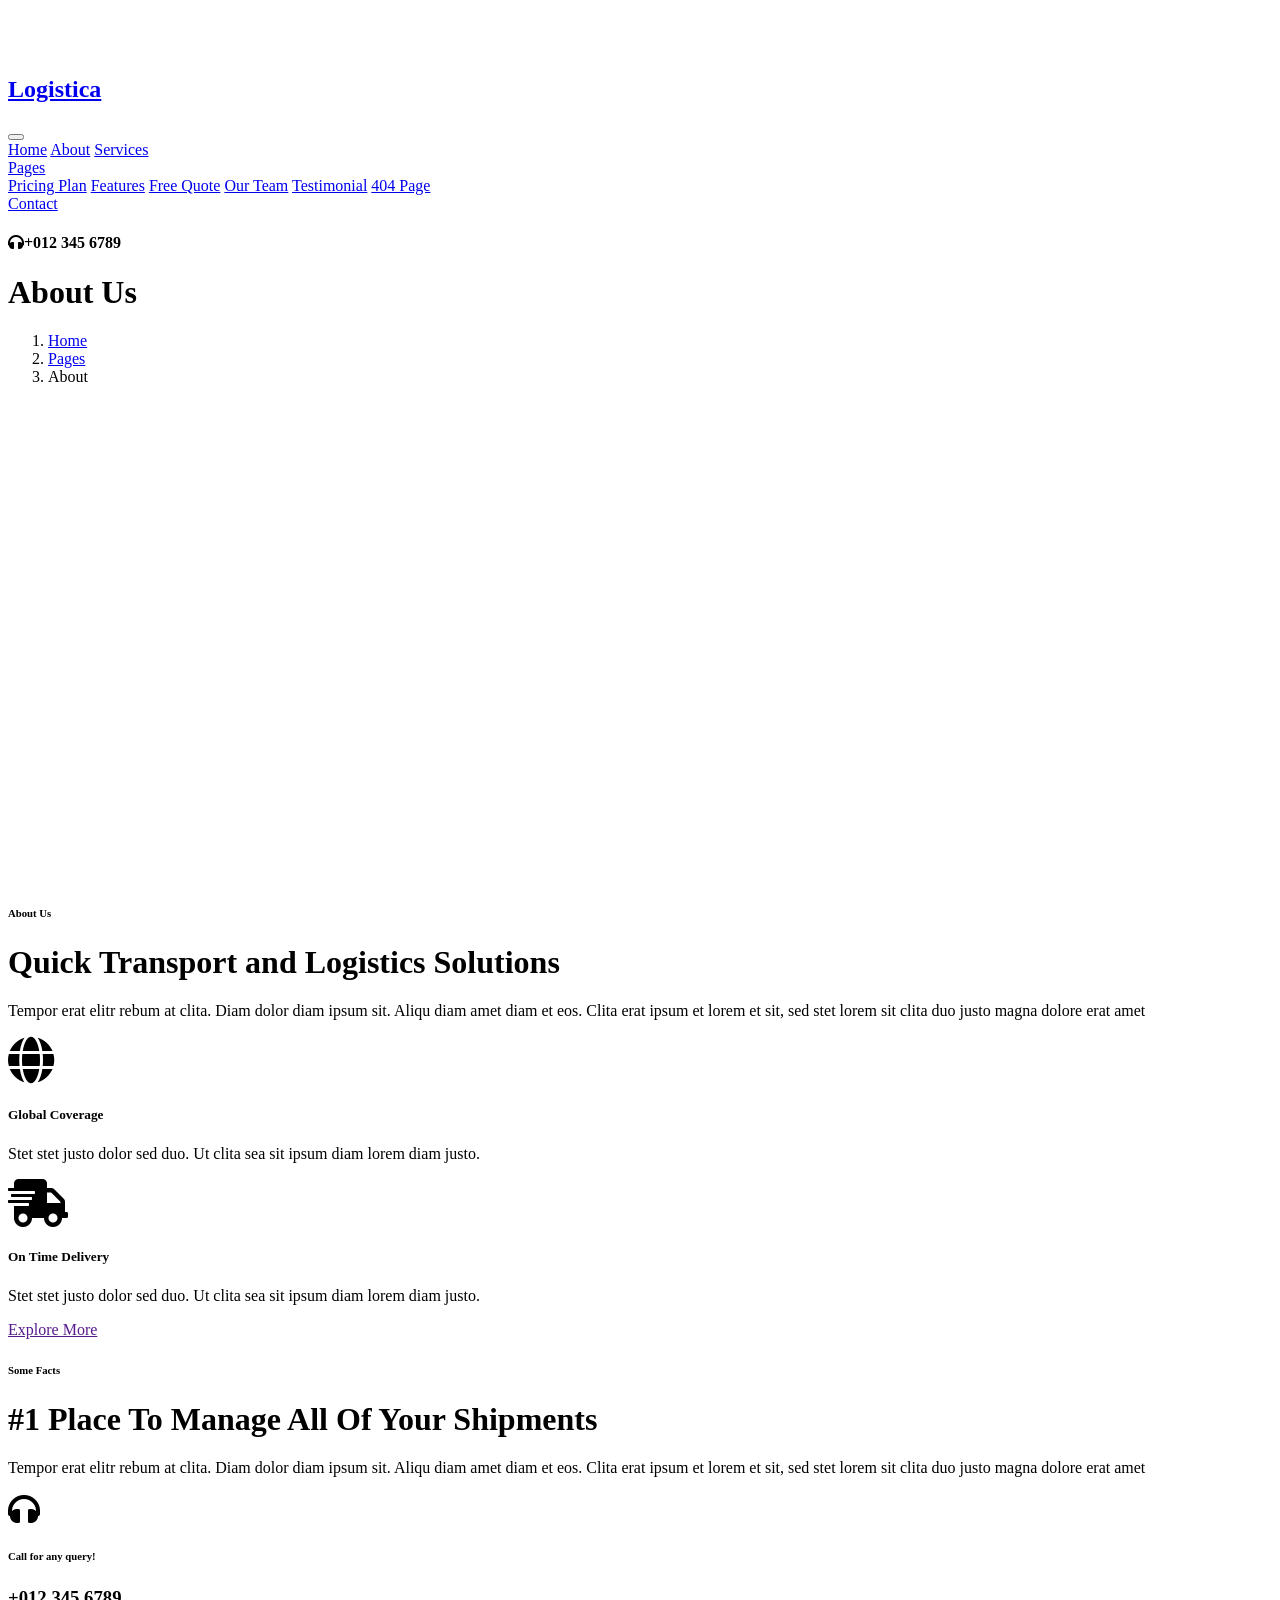
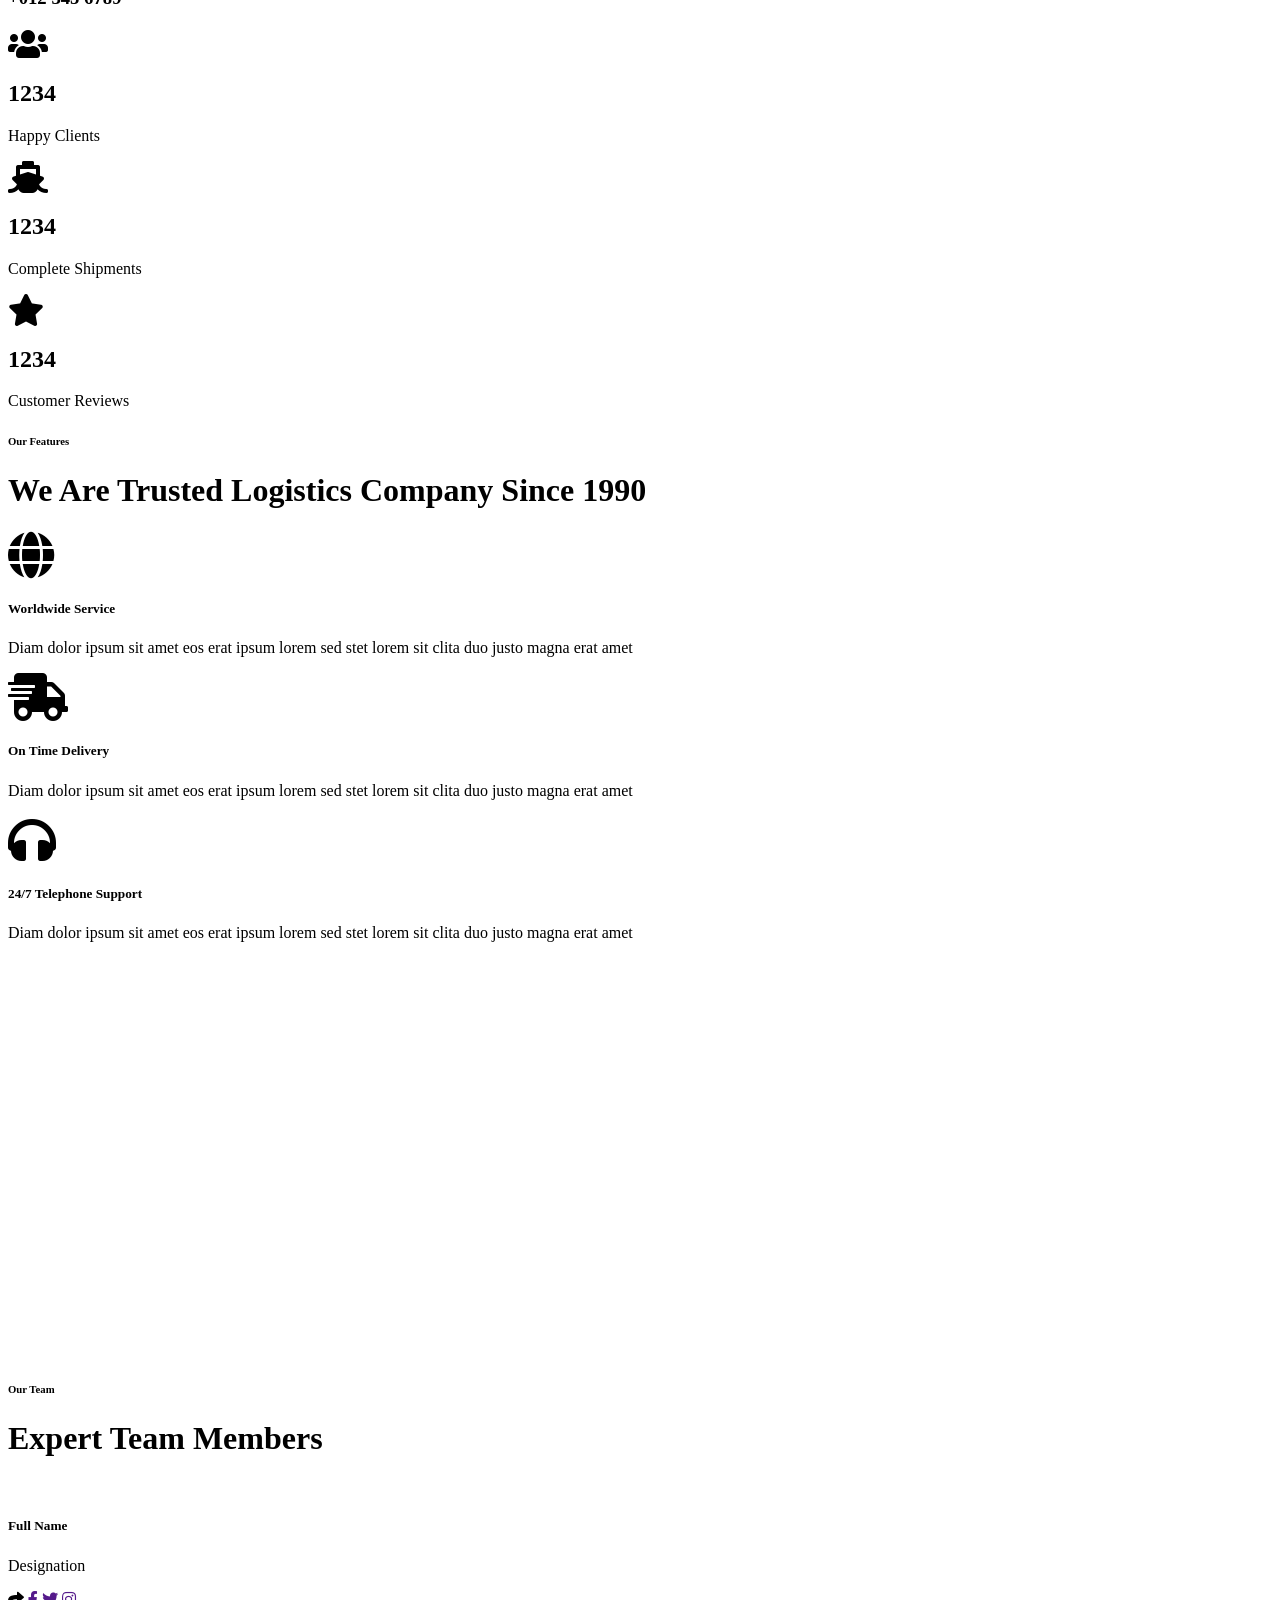
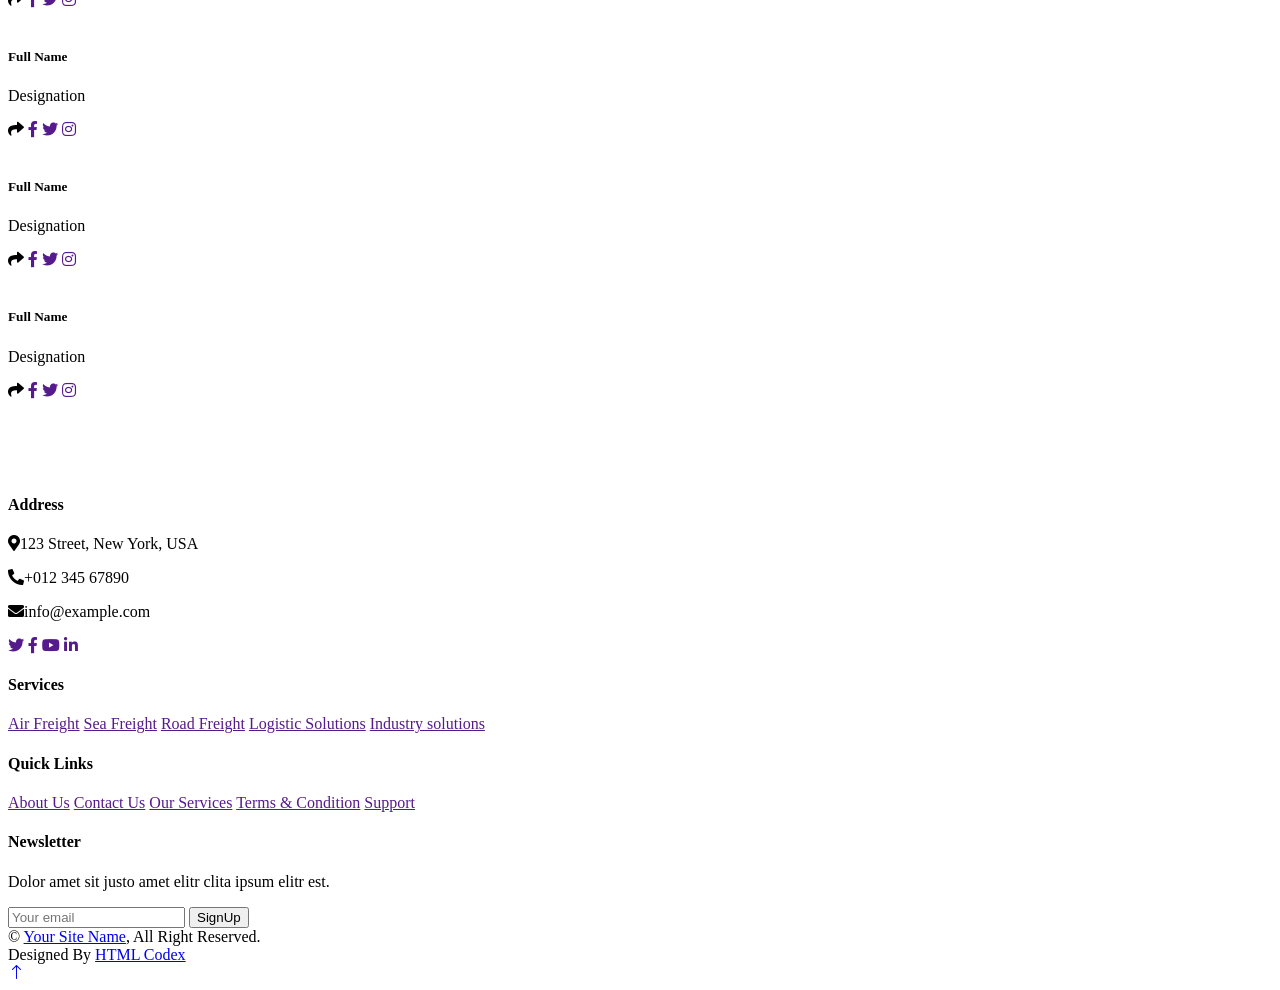
==== about.html @ fe88979b "Add files via upload" ====
<!DOCTYPE html>
<html lang="en">

<head>
    <meta charset="utf-8">
    <title>Logistica - Shipping Company Website Template</title>
    <meta content="width=device-width, initial-scale=1.0" name="viewport">
    <meta content="" name="keywords">
    <meta content="" name="description">

    <!-- Favicon -->
    <link href="img/favicon.ico" rel="icon">

    <!-- Google Web Fonts -->
    <link rel="preconnect" href="https://fonts.googleapis.com">
    <link rel="preconnect" href="https://fonts.gstatic.com" crossorigin>
    <link href="https://fonts.googleapis.com/css2?family=Inter:wght@400;600&family=Roboto:wght@500;700&display=swap" rel="stylesheet">

    <!-- Icon Font Stylesheet -->
    <link href="https://cdnjs.cloudflare.com/ajax/libs/font-awesome/5.10.0/css/all.min.css" rel="stylesheet">
    <link href="https://cdn.jsdelivr.net/npm/bootstrap-icons@1.4.1/font/bootstrap-icons.css" rel="stylesheet">

    <!-- Libraries Stylesheet -->
    <link href="lib/animate/animate.min.css" rel="stylesheet">
    <link href="lib/owlcarousel/assets/owl.carousel.min.css" rel="stylesheet">

    <!-- Customized Bootstrap Stylesheet -->
    <link href="css/bootstrap.min.css" rel="stylesheet">

    <!-- Template Stylesheet -->
    <link href="css/style.css" rel="stylesheet">
</head>

<body>
    <!-- Spinner Start -->
    <div id="spinner" class="show bg-white position-fixed translate-middle w-100 vh-100 top-50 start-50 d-flex align-items-center justify-content-center">
        <div class="spinner-grow text-primary" style="width: 3rem; height: 3rem;" role="status">
            <span class="sr-only">Loading...</span>
        </div>
    </div>
    <!-- Spinner End -->


    <!-- Navbar Start -->
    <nav class="navbar navbar-expand-lg bg-white navbar-light shadow border-top border-5 border-primary sticky-top p-0">
        <a href="index.html" class="navbar-brand bg-primary d-flex align-items-center px-4 px-lg-5">
            <h2 class="mb-2 text-white">Logistica</h2>
        </a>
        <button type="button" class="navbar-toggler me-4" data-bs-toggle="collapse" data-bs-target="#navbarCollapse">
            <span class="navbar-toggler-icon"></span>
        </button>
        <div class="collapse navbar-collapse" id="navbarCollapse">
            <div class="navbar-nav ms-auto p-4 p-lg-0">
                <a href="index.html" class="nav-item nav-link">Home</a>
                <a href="about.html" class="nav-item nav-link active">About</a>
                <a href="service.html" class="nav-item nav-link">Services</a>
                <div class="nav-item dropdown">
                    <a href="#" class="nav-link dropdown-toggle" data-bs-toggle="dropdown">Pages</a>
                    <div class="dropdown-menu fade-up m-0">
                        <a href="price.html" class="dropdown-item">Pricing Plan</a>
                        <a href="feature.html" class="dropdown-item">Features</a>
                        <a href="quote.html" class="dropdown-item">Free Quote</a>
                        <a href="team.html" class="dropdown-item">Our Team</a>
                        <a href="testimonial.html" class="dropdown-item">Testimonial</a>
                        <a href="404.html" class="dropdown-item">404 Page</a>
                    </div>
                </div>
                <a href="contact.html" class="nav-item nav-link">Contact</a>
            </div>
            <h4 class="m-0 pe-lg-5 d-none d-lg-block"><i class="fa fa-headphones text-primary me-3"></i>+012 345 6789</h4>
        </div>
    </nav>
    <!-- Navbar End -->


    <!-- Page Header Start -->
    <div class="container-fluid page-header py-5" style="margin-bottom: 6rem;">
        <div class="container py-5">
            <h1 class="display-3 text-white mb-3 animated slideInDown">About Us</h1>
            <nav aria-label="breadcrumb animated slideInDown">
                <ol class="breadcrumb">
                    <li class="breadcrumb-item"><a class="text-white" href="#">Home</a></li>
                    <li class="breadcrumb-item"><a class="text-white" href="#">Pages</a></li>
                    <li class="breadcrumb-item text-white active" aria-current="page">About</li>
                </ol>
            </nav>
        </div>
    </div>
    <!-- Page Header End -->


    <!-- About Start -->
    <div class="container-fluid overflow-hidden py-5 px-lg-0">
        <div class="container about py-5 px-lg-0">
            <div class="row g-5 mx-lg-0">
                <div class="col-lg-6 ps-lg-0 wow fadeInLeft" data-wow-delay="0.1s" style="min-height: 400px;">
                    <div class="position-relative h-100">
                        <img class="position-absolute img-fluid w-100 h-100" src="img/about.jpg" style="object-fit: cover;" alt="">
                    </div>
                </div>
                <div class="col-lg-6 about-text wow fadeInUp" data-wow-delay="0.3s">
                    <h6 class="text-secondary text-uppercase mb-3">About Us</h6>
                    <h1 class="mb-5">Quick Transport and Logistics Solutions</h1>
                    <p class="mb-5">Tempor erat elitr rebum at clita. Diam dolor diam ipsum sit. Aliqu diam amet diam et eos. Clita erat ipsum et lorem et sit, sed stet lorem sit clita duo justo magna dolore erat amet</p>
                    <div class="row g-4 mb-5">
                        <div class="col-sm-6 wow fadeIn" data-wow-delay="0.5s">
                            <i class="fa fa-globe fa-3x text-primary mb-3"></i>
                            <h5>Global Coverage</h5>
                            <p class="m-0">Stet stet justo dolor sed duo. Ut clita sea sit ipsum diam lorem diam justo.</p>
                        </div>
                        <div class="col-sm-6 wow fadeIn" data-wow-delay="0.7s">
                            <i class="fa fa-shipping-fast fa-3x text-primary mb-3"></i>
                            <h5>On Time Delivery</h5>
                            <p class="m-0">Stet stet justo dolor sed duo. Ut clita sea sit ipsum diam lorem diam justo.</p>
                        </div>
                    </div>
                    <a href="" class="btn btn-primary py-3 px-5">Explore More</a>
                </div>
            </div>
        </div>
    </div>
    <!-- About End -->


    <!-- Fact Start -->
    <div class="container-xxl py-5">
        <div class="container py-5">
            <div class="row g-5">
                <div class="col-lg-6 wow fadeInUp" data-wow-delay="0.1s">
                    <h6 class="text-secondary text-uppercase mb-3">Some Facts</h6>
                    <h1 class="mb-5">#1 Place To Manage All Of Your Shipments</h1>
                    <p class="mb-5">Tempor erat elitr rebum at clita. Diam dolor diam ipsum sit. Aliqu diam amet diam et eos. Clita erat ipsum et lorem et sit, sed stet lorem sit clita duo justo magna dolore erat amet</p>
                    <div class="d-flex align-items-center">
                        <i class="fa fa-headphones fa-2x flex-shrink-0 bg-primary p-3 text-white"></i>
                        <div class="ps-4">
                            <h6>Call for any query!</h6>
                            <h3 class="text-primary m-0">+012 345 6789</h3>
                        </div>
                    </div>
                </div>
                <div class="col-lg-6">
                    <div class="row g-4 align-items-center">
                        <div class="col-sm-6">
                            <div class="bg-primary p-4 mb-4 wow fadeIn" data-wow-delay="0.3s">
                                <i class="fa fa-users fa-2x text-white mb-3"></i>
                                <h2 class="text-white mb-2" data-toggle="counter-up">1234</h2>
                                <p class="text-white mb-0">Happy Clients</p>
                            </div>
                            <div class="bg-secondary p-4 wow fadeIn" data-wow-delay="0.5s">
                                <i class="fa fa-ship fa-2x text-white mb-3"></i>
                                <h2 class="text-white mb-2" data-toggle="counter-up">1234</h2>
                                <p class="text-white mb-0">Complete Shipments</p>
                            </div>
                        </div>
                        <div class="col-sm-6">
                            <div class="bg-success p-4 wow fadeIn" data-wow-delay="0.7s">
                                <i class="fa fa-star fa-2x text-white mb-3"></i>
                                <h2 class="text-white mb-2" data-toggle="counter-up">1234</h2>
                                <p class="text-white mb-0">Customer Reviews</p>
                            </div>
                        </div>
                    </div>
                </div>
            </div>
        </div>
    </div>
    <!-- Fact End -->


    <!-- Feature Start -->
    <div class="container-fluid overflow-hidden py-5 px-lg-0">
        <div class="container feature py-5 px-lg-0">
            <div class="row g-5 mx-lg-0">
                <div class="col-lg-6 feature-text wow fadeInUp" data-wow-delay="0.1s">
                    <h6 class="text-secondary text-uppercase mb-3">Our Features</h6>
                    <h1 class="mb-5">We Are Trusted Logistics Company Since 1990</h1>
                    <div class="d-flex mb-5 wow fadeInUp" data-wow-delay="0.3s">
                        <i class="fa fa-globe text-primary fa-3x flex-shrink-0"></i>
                        <div class="ms-4">
                            <h5>Worldwide Service</h5>
                            <p class="mb-0">Diam dolor ipsum sit amet eos erat ipsum lorem sed stet lorem sit clita duo justo magna erat amet</p>
                        </div>
                    </div>
                    <div class="d-flex mb-5 wow fadeIn" data-wow-delay="0.5s">
                        <i class="fa fa-shipping-fast text-primary fa-3x flex-shrink-0"></i>
                        <div class="ms-4">
                            <h5>On Time Delivery</h5>
                            <p class="mb-0">Diam dolor ipsum sit amet eos erat ipsum lorem sed stet lorem sit clita duo justo magna erat amet</p>
                        </div>
                    </div>
                    <div class="d-flex mb-0 wow fadeInUp" data-wow-delay="0.7s">
                        <i class="fa fa-headphones text-primary fa-3x flex-shrink-0"></i>
                        <div class="ms-4">
                            <h5>24/7 Telephone Support</h5>
                            <p class="mb-0">Diam dolor ipsum sit amet eos erat ipsum lorem sed stet lorem sit clita duo justo magna erat amet</p>
                        </div>
                    </div>
                </div>
                <div class="col-lg-6 pe-lg-0 wow fadeInRight" data-wow-delay="0.1s" style="min-height: 400px;">
                    <div class="position-relative h-100">
                        <img class="position-absolute img-fluid w-100 h-100" src="img/feature.jpg" style="object-fit: cover;" alt="">
                    </div>
                </div>
            </div>
        </div>
    </div>
    <!-- Feature End -->


    <!-- Team Start -->
    <div class="container-xxl py-5">
        <div class="container py-5">
            <div class="text-center wow fadeInUp" data-wow-delay="0.1s">
                <h6 class="text-secondary text-uppercase">Our Team</h6>
                <h1 class="mb-5">Expert Team Members</h1>
            </div>
            <div class="row g-4">
                <div class="col-lg-3 col-md-6 wow fadeInUp" data-wow-delay="0.3s">
                    <div class="team-item p-4">
                        <div class="overflow-hidden mb-4">
                            <img class="img-fluid" src="img/team-1.jpg" alt="">
                        </div>
                        <h5 class="mb-0">Full Name</h5>
                        <p>Designation</p>
                        <div class="btn-slide mt-1">
                            <i class="fa fa-share"></i>
                            <span>
                                <a href=""><i class="fab fa-facebook-f"></i></a>
                                <a href=""><i class="fab fa-twitter"></i></a>
                                <a href=""><i class="fab fa-instagram"></i></a>
                            </span>
                        </div>
                    </div>
                </div>
                <div class="col-lg-3 col-md-6 wow fadeInUp" data-wow-delay="0.5s">
                    <div class="team-item p-4">
                        <div class="overflow-hidden mb-4">
                            <img class="img-fluid" src="img/team-2.jpg" alt="">
                        </div>
                        <h5 class="mb-0">Full Name</h5>
                        <p>Designation</p>
                        <div class="btn-slide mt-1">
                            <i class="fa fa-share"></i>
                            <span>
                                <a href=""><i class="fab fa-facebook-f"></i></a>
                                <a href=""><i class="fab fa-twitter"></i></a>
                                <a href=""><i class="fab fa-instagram"></i></a>
                            </span>
                        </div>
                    </div>
                </div>
                <div class="col-lg-3 col-md-6 wow fadeInUp" data-wow-delay="0.7s">
                    <div class="team-item p-4">
                        <div class="overflow-hidden mb-4">
                            <img class="img-fluid" src="img/team-3.jpg" alt="">
                        </div>
                        <h5 class="mb-0">Full Name</h5>
                        <p>Designation</p>
                        <div class="btn-slide mt-1">
                            <i class="fa fa-share"></i>
                            <span>
                                <a href=""><i class="fab fa-facebook-f"></i></a>
                                <a href=""><i class="fab fa-twitter"></i></a>
                                <a href=""><i class="fab fa-instagram"></i></a>
                            </span>
                        </div>
                    </div>
                </div>
                <div class="col-lg-3 col-md-6 wow fadeInUp" data-wow-delay="0.9s">
                    <div class="team-item p-4">
                        <div class="overflow-hidden mb-4">
                            <img class="img-fluid" src="img/team-4.jpg" alt="">
                        </div>
                        <h5 class="mb-0">Full Name</h5>
                        <p>Designation</p>
                        <div class="btn-slide mt-1">
                            <i class="fa fa-share"></i>
                            <span>
                                <a href=""><i class="fab fa-facebook-f"></i></a>
                                <a href=""><i class="fab fa-twitter"></i></a>
                                <a href=""><i class="fab fa-instagram"></i></a>
                            </span>
                        </div>
                    </div>
                </div>
            </div>
        </div>
    </div>
    <!-- Team End -->
        

    <!-- Footer Start -->
    <div class="container-fluid bg-dark text-light footer pt-5 wow fadeIn" data-wow-delay="0.1s" style="margin-top: 6rem;">
        <div class="container py-5">
            <div class="row g-5">
                <div class="col-lg-3 col-md-6">
                    <h4 class="text-light mb-4">Address</h4>
                    <p class="mb-2"><i class="fa fa-map-marker-alt me-3"></i>123 Street, New York, USA</p>
                    <p class="mb-2"><i class="fa fa-phone-alt me-3"></i>+012 345 67890</p>
                    <p class="mb-2"><i class="fa fa-envelope me-3"></i>info@example.com</p>
                    <div class="d-flex pt-2">
                        <a class="btn btn-outline-light btn-social" href=""><i class="fab fa-twitter"></i></a>
                        <a class="btn btn-outline-light btn-social" href=""><i class="fab fa-facebook-f"></i></a>
                        <a class="btn btn-outline-light btn-social" href=""><i class="fab fa-youtube"></i></a>
                        <a class="btn btn-outline-light btn-social" href=""><i class="fab fa-linkedin-in"></i></a>
                    </div>
                </div>
                <div class="col-lg-3 col-md-6">
                    <h4 class="text-light mb-4">Services</h4>
                    <a class="btn btn-link" href="">Air Freight</a>
                    <a class="btn btn-link" href="">Sea Freight</a>
                    <a class="btn btn-link" href="">Road Freight</a>
                    <a class="btn btn-link" href="">Logistic Solutions</a>
                    <a class="btn btn-link" href="">Industry solutions</a>
                </div>
                <div class="col-lg-3 col-md-6">
                    <h4 class="text-light mb-4">Quick Links</h4>
                    <a class="btn btn-link" href="">About Us</a>
                    <a class="btn btn-link" href="">Contact Us</a>
                    <a class="btn btn-link" href="">Our Services</a>
                    <a class="btn btn-link" href="">Terms & Condition</a>
                    <a class="btn btn-link" href="">Support</a>
                </div>
                <div class="col-lg-3 col-md-6">
                    <h4 class="text-light mb-4">Newsletter</h4>
                    <p>Dolor amet sit justo amet elitr clita ipsum elitr est.</p>
                    <div class="position-relative mx-auto" style="max-width: 400px;">
                        <input class="form-control border-0 w-100 py-3 ps-4 pe-5" type="text" placeholder="Your email">
                        <button type="button" class="btn btn-primary py-2 position-absolute top-0 end-0 mt-2 me-2">SignUp</button>
                    </div>
                </div>
            </div>
        </div>
        <div class="container">
            <div class="copyright">
                <div class="row">
                    <div class="col-md-6 text-center text-md-start mb-3 mb-md-0">
                        &copy; <a class="border-bottom" href="#">Your Site Name</a>, All Right Reserved.
                    </div>
                    <div class="col-md-6 text-center text-md-end">
                        <!--/*** This template is free as long as you keep the footer author’s credit link/attribution link/backlink. If you'd like to use the template without the footer author’s credit link/attribution link/backlink, you can purchase the Credit Removal License from "https://htmlcodex.com/credit-removal". Thank you for your support. ***/-->
                        Designed By <a class="border-bottom" href="https://htmlcodex.com">HTML Codex</a>
                    </div>
                </div>
            </div>
        </div>
    </div>
    <!-- Footer End -->


    <!-- Back to Top -->
    <a href="#" class="btn btn-lg btn-primary btn-lg-square rounded-0 back-to-top"><i class="bi bi-arrow-up"></i></a>


    <!-- JavaScript Libraries -->
    <script src="https://code.jquery.com/jquery-3.4.1.min.js"></script>
    <script src="https://cdn.jsdelivr.net/npm/bootstrap@5.0.0/dist/js/bootstrap.bundle.min.js"></script>
    <script src="lib/wow/wow.min.js"></script>
    <script src="lib/easing/easing.min.js"></script>
    <script src="lib/waypoints/waypoints.min.js"></script>
    <script src="lib/counterup/counterup.min.js"></script>
    <script src="lib/owlcarousel/owl.carousel.min.js"></script>

    <!-- Template Javascript -->
    <script src="js/main.js"></script>
</body>

</html>
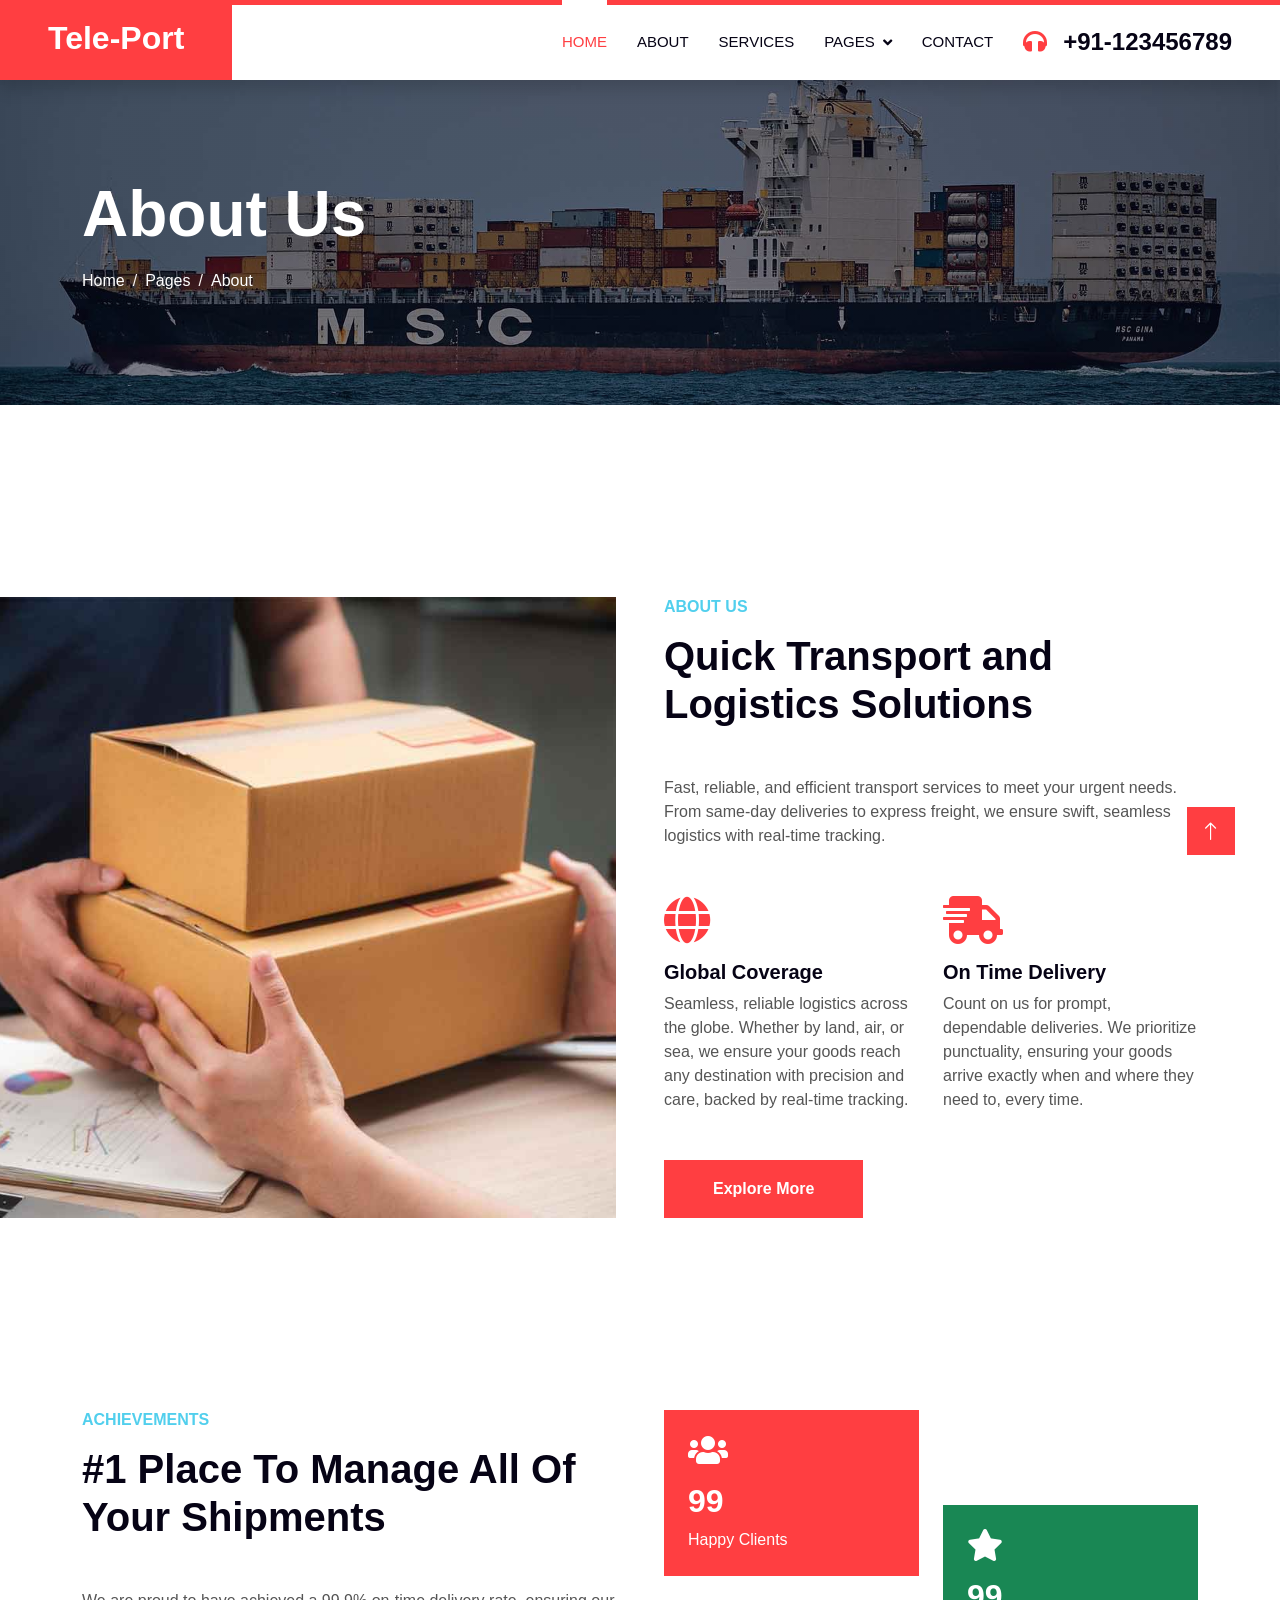
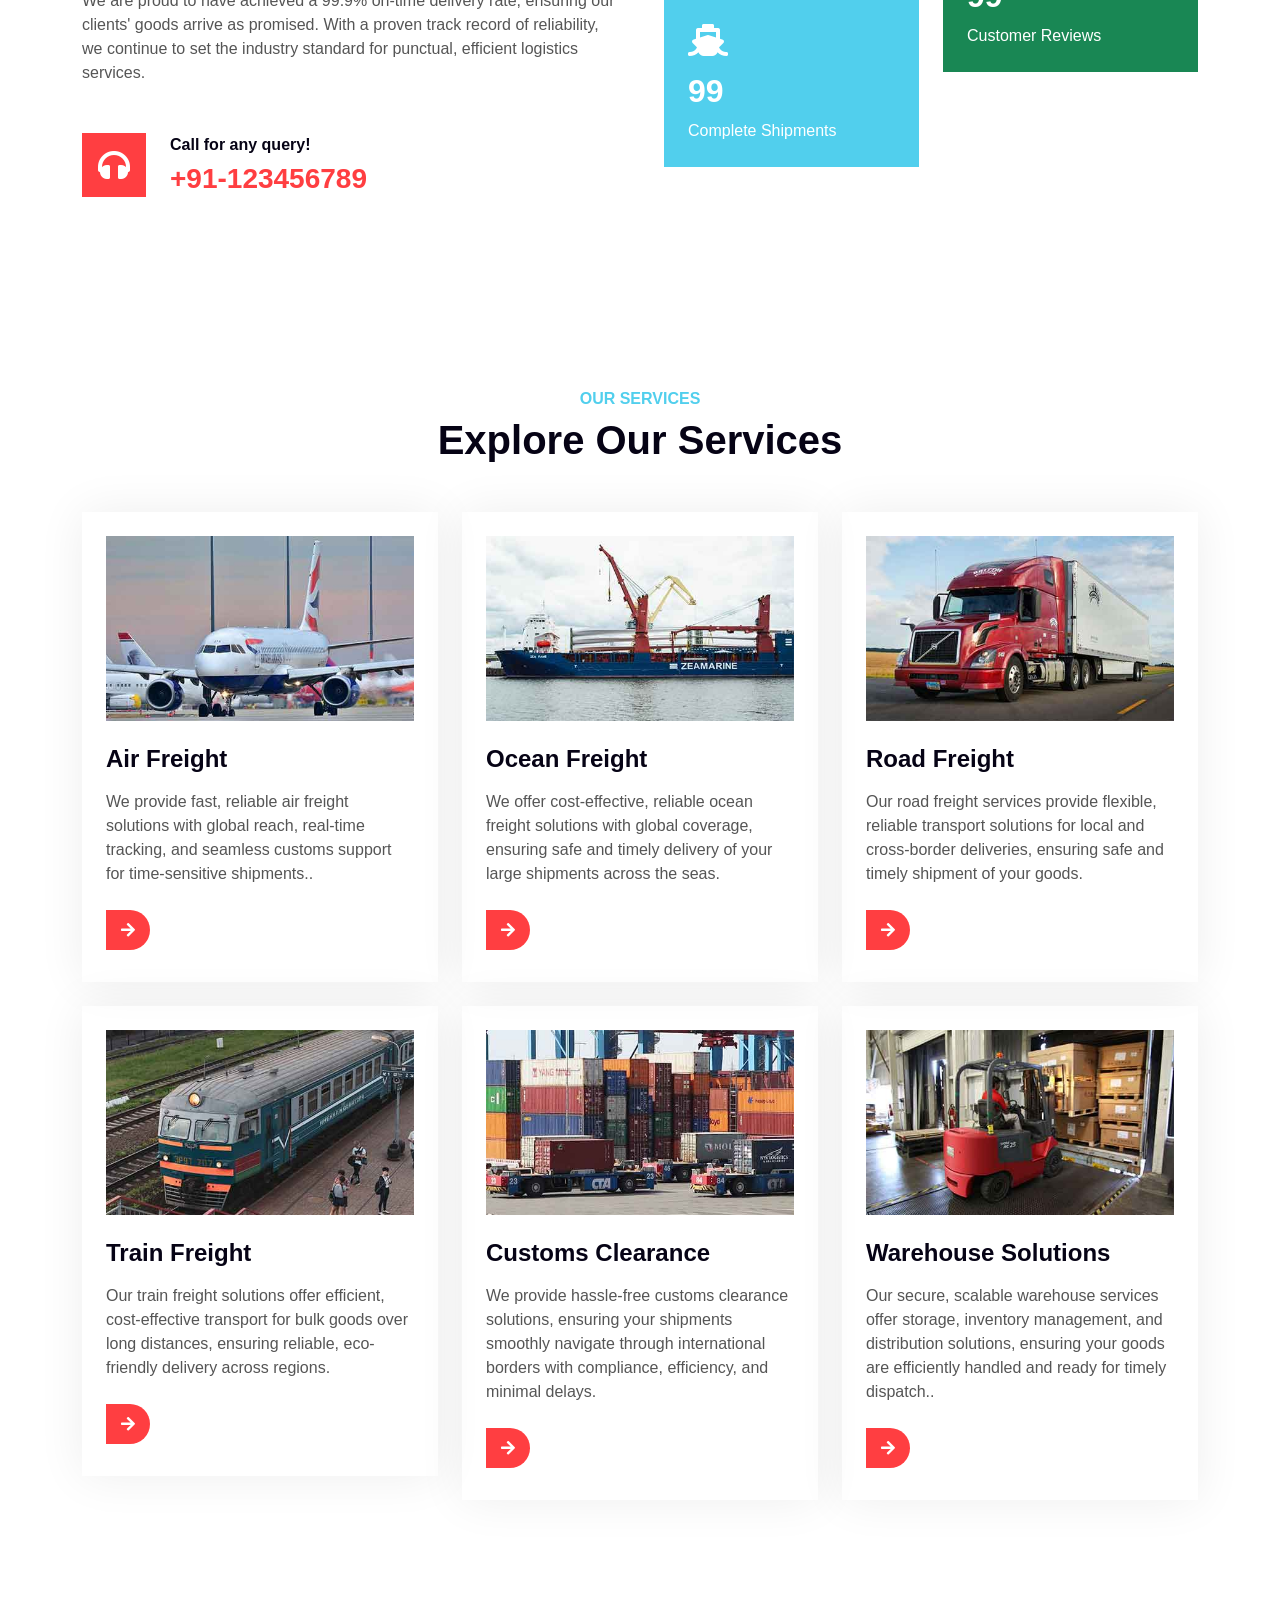
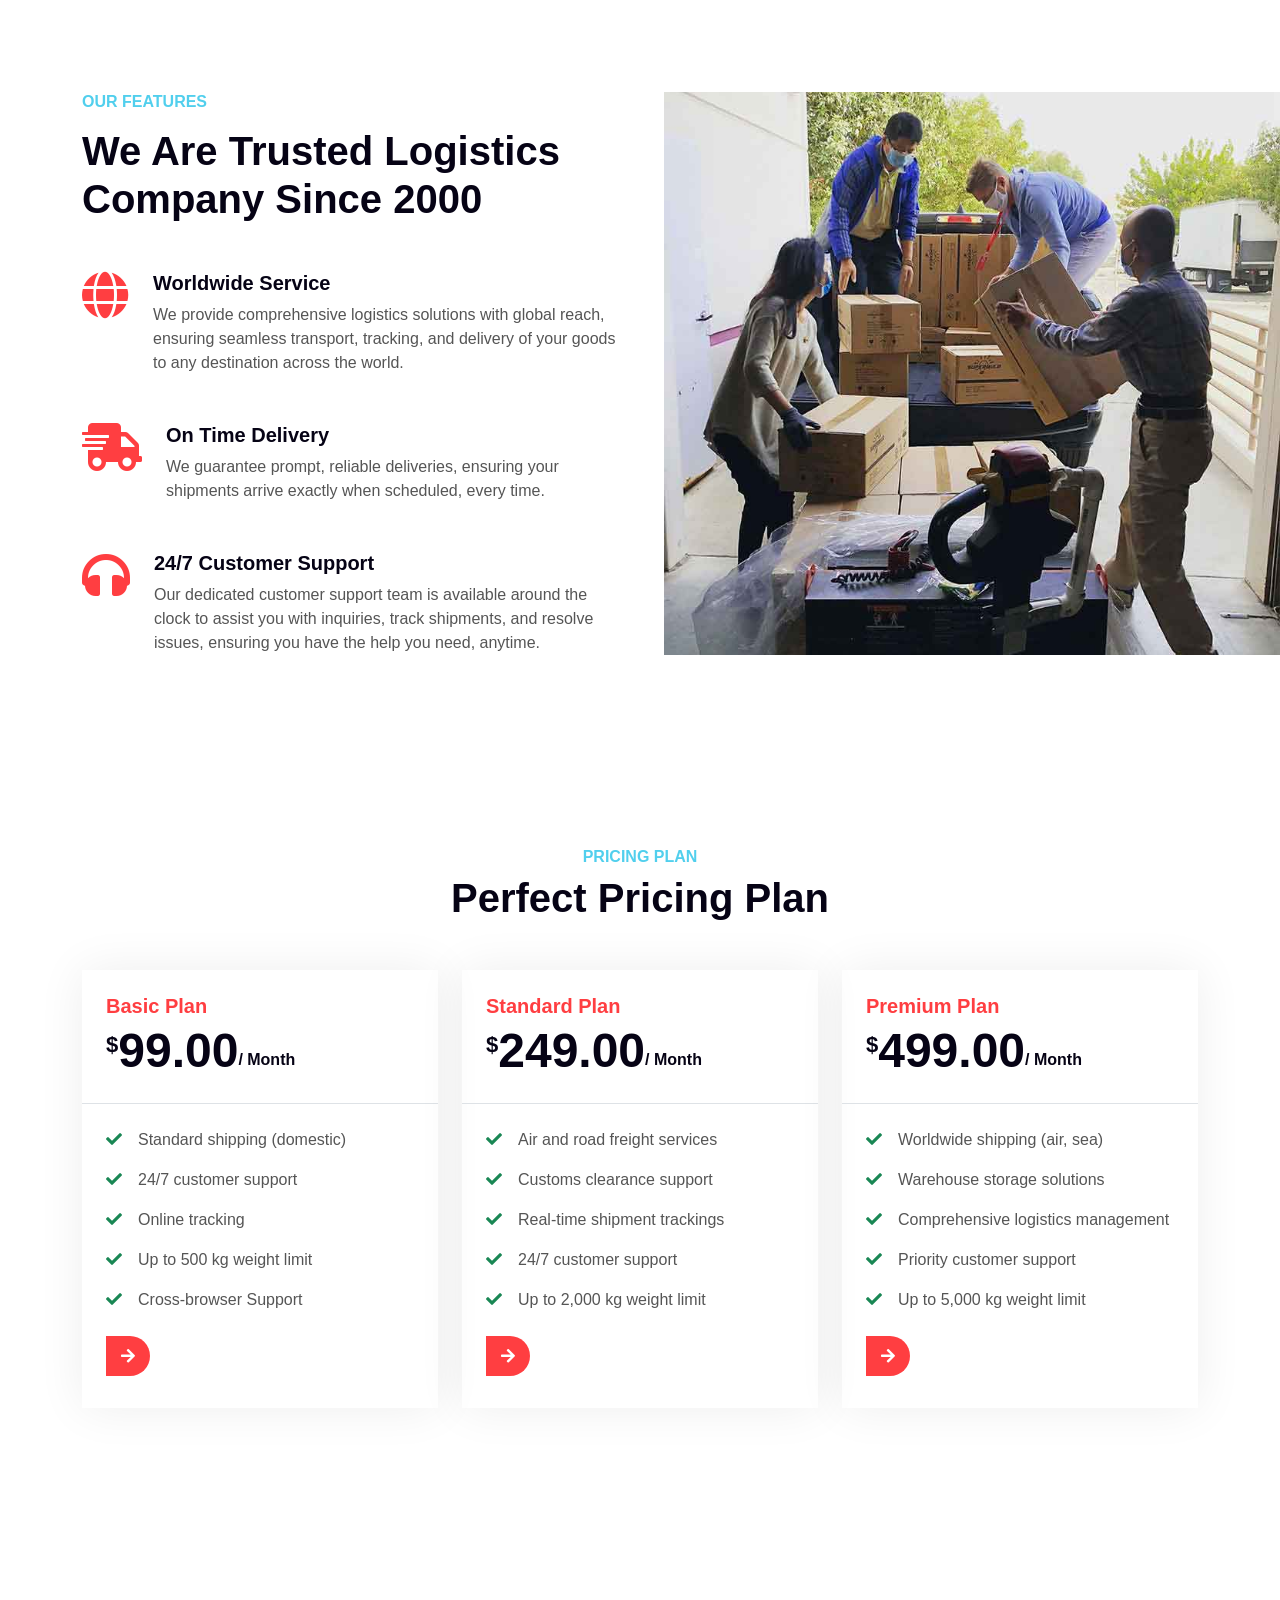
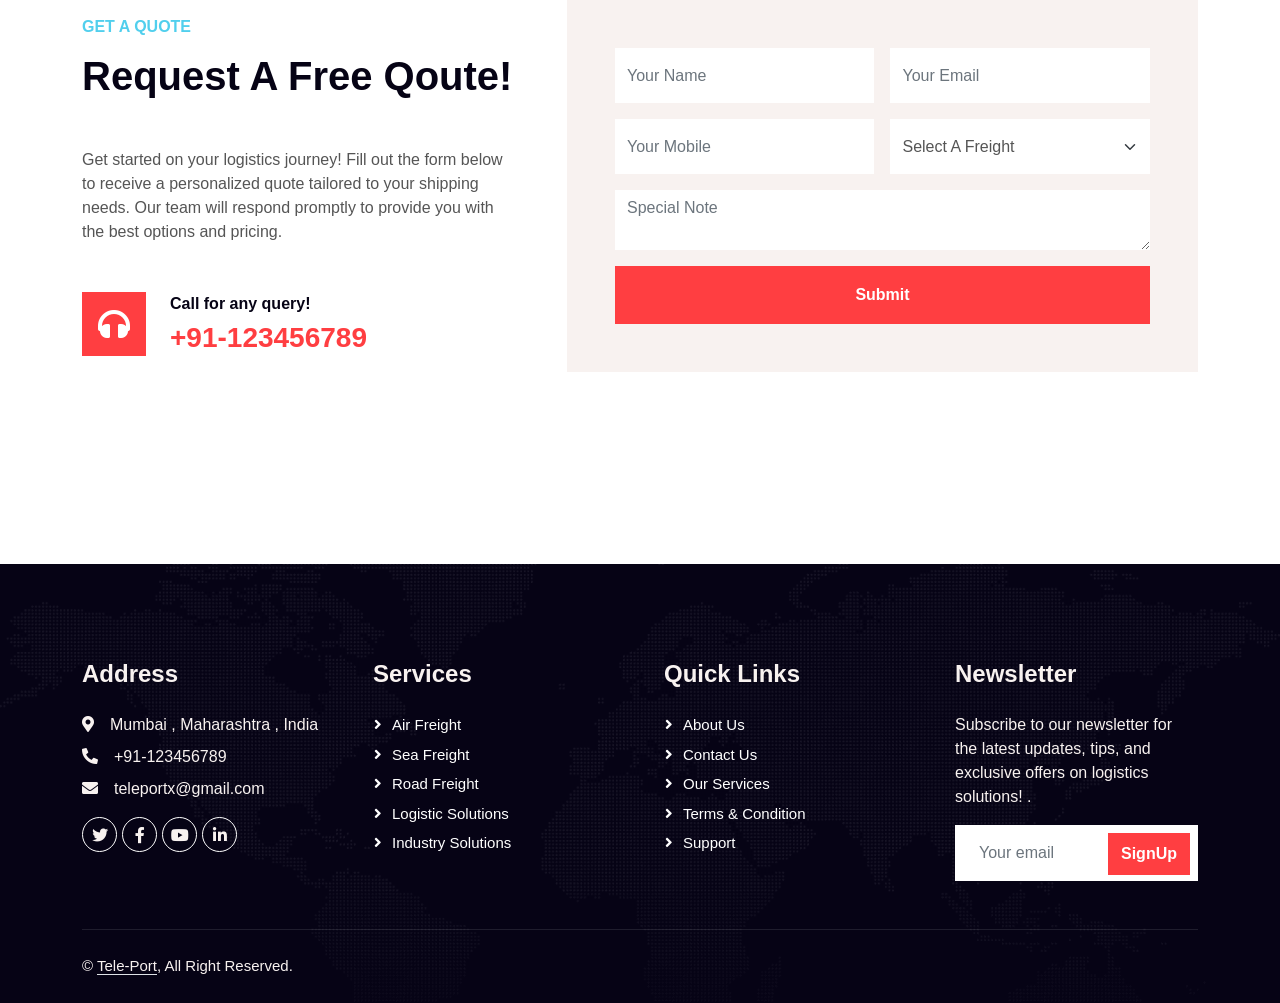
==== commit 918f6901: "Update about.html" ====
--- a/about.html
+++ b/about.html
@@ -3,7 +3,7 @@
 
 <head>
     <meta charset="utf-8">
-    <title>Logistica - Shipping Company Website Template</title>
+    <title>Tele-Port</title>
     <meta content="width=device-width, initial-scale=1.0" name="viewport">
     <meta content="" name="keywords">
     <meta content="" name="description">
@@ -44,15 +44,15 @@
     <!-- Navbar Start -->
     <nav class="navbar navbar-expand-lg bg-white navbar-light shadow border-top border-5 border-primary sticky-top p-0">
         <a href="index.html" class="navbar-brand bg-primary d-flex align-items-center px-4 px-lg-5">
-            <h2 class="mb-2 text-white">Logistica</h2>
+            <h2 class="mb-2 text-white">Tele-Port</h2>
         </a>
         <button type="button" class="navbar-toggler me-4" data-bs-toggle="collapse" data-bs-target="#navbarCollapse">
             <span class="navbar-toggler-icon"></span>
         </button>
         <div class="collapse navbar-collapse" id="navbarCollapse">
             <div class="navbar-nav ms-auto p-4 p-lg-0">
-                <a href="index.html" class="nav-item nav-link">Home</a>
-                <a href="about.html" class="nav-item nav-link active">About</a>
+                <a href="index.html" class="nav-item nav-link active">Home</a>
+                <a href="about.html" class="nav-item nav-link">About</a>
                 <a href="service.html" class="nav-item nav-link">Services</a>
                 <div class="nav-item dropdown">
                     <a href="#" class="nav-link dropdown-toggle" data-bs-toggle="dropdown">Pages</a>
@@ -60,14 +60,13 @@
                         <a href="price.html" class="dropdown-item">Pricing Plan</a>
                         <a href="feature.html" class="dropdown-item">Features</a>
                         <a href="quote.html" class="dropdown-item">Free Quote</a>
-                        <a href="team.html" class="dropdown-item">Our Team</a>
-                        <a href="testimonial.html" class="dropdown-item">Testimonial</a>
-                        <a href="404.html" class="dropdown-item">404 Page</a>
+                        <!-- <a href="team.html" class="dropdown-item">Our Team</a>
+                        <a href="testimonial.html" class="dropdown-item">Testimonial</a> -->
                     </div>
                 </div>
                 <a href="contact.html" class="nav-item nav-link">Contact</a>
             </div>
-            <h4 class="m-0 pe-lg-5 d-none d-lg-block"><i class="fa fa-headphones text-primary me-3"></i>+012 345 6789</h4>
+            <h4 class="m-0 pe-lg-5 d-none d-lg-block"><i class="fa fa-headphones text-primary me-3"></i>+91-123456789</h4>
         </div>
     </nav>
     <!-- Navbar End -->
@@ -101,17 +100,19 @@
                 <div class="col-lg-6 about-text wow fadeInUp" data-wow-delay="0.3s">
                     <h6 class="text-secondary text-uppercase mb-3">About Us</h6>
                     <h1 class="mb-5">Quick Transport and Logistics Solutions</h1>
-                    <p class="mb-5">Tempor erat elitr rebum at clita. Diam dolor diam ipsum sit. Aliqu diam amet diam et eos. Clita erat ipsum et lorem et sit, sed stet lorem sit clita duo justo magna dolore erat amet</p>
+                    <p class="mb-5">Fast, reliable, and efficient transport services to meet your urgent needs. From same-day deliveries to express freight, we ensure swift, seamless logistics with real-time tracking.</p>
                     <div class="row g-4 mb-5">
                         <div class="col-sm-6 wow fadeIn" data-wow-delay="0.5s">
                             <i class="fa fa-globe fa-3x text-primary mb-3"></i>
                             <h5>Global Coverage</h5>
-                            <p class="m-0">Stet stet justo dolor sed duo. Ut clita sea sit ipsum diam lorem diam justo.</p>
+                            <p class="m-0">Seamless, reliable logistics across the globe. Whether by land, air, or sea, we ensure your goods reach any destination with precision and care, backed by real-time tracking.
+
+                            </p>
                         </div>
                         <div class="col-sm-6 wow fadeIn" data-wow-delay="0.7s">
                             <i class="fa fa-shipping-fast fa-3x text-primary mb-3"></i>
                             <h5>On Time Delivery</h5>
-                            <p class="m-0">Stet stet justo dolor sed duo. Ut clita sea sit ipsum diam lorem diam justo.</p>
+                            <p class="m-0">Count on us for prompt, dependable deliveries. We prioritize punctuality, ensuring your goods arrive exactly when and where they need to, every time.</p>
                         </div>
                     </div>
                     <a href="" class="btn btn-primary py-3 px-5">Explore More</a>
@@ -121,248 +122,508 @@
     </div>
     <!-- About End -->
 
-
-    <!-- Fact Start -->
-    <div class="container-xxl py-5">
-        <div class="container py-5">
-            <div class="row g-5">
-                <div class="col-lg-6 wow fadeInUp" data-wow-delay="0.1s">
-                    <h6 class="text-secondary text-uppercase mb-3">Some Facts</h6>
-                    <h1 class="mb-5">#1 Place To Manage All Of Your Shipments</h1>
-                    <p class="mb-5">Tempor erat elitr rebum at clita. Diam dolor diam ipsum sit. Aliqu diam amet diam et eos. Clita erat ipsum et lorem et sit, sed stet lorem sit clita duo justo magna dolore erat amet</p>
-                    <div class="d-flex align-items-center">
-                        <i class="fa fa-headphones fa-2x flex-shrink-0 bg-primary p-3 text-white"></i>
-                        <div class="ps-4">
-                            <h6>Call for any query!</h6>
-                            <h3 class="text-primary m-0">+012 345 6789</h3>
+   <!-- Fact Start -->
+   <div class="container-xxl py-5">
+    <div class="container py-5">
+        <div class="row g-5">
+            <div class="col-lg-6 wow fadeInUp" data-wow-delay="0.1s">
+                <h6 class="text-secondary text-uppercase mb-3">Achievements</h6>
+                <h1 class="mb-5">#1 Place To Manage All Of Your Shipments</h1>
+                <p class="mb-5">We are proud to have achieved a 99.9% on-time delivery rate, ensuring our clients' goods arrive as promised. With a proven track record of reliability, we continue to set the industry standard for punctual, efficient logistics services.</p>
+                <div class="d-flex align-items-center">
+                    <i class="fa fa-headphones fa-2x flex-shrink-0 bg-primary p-3 text-white"></i>
+                    <div class="ps-4">
+                        <h6>Call for any query!</h6>
+                        <h3 class="text-primary m-0">+91-123456789</h3>
+                    </div>
+                </div>
+            </div>
+            <div class="col-lg-6">
+                <div class="row g-4 align-items-center">
+                    <div class="col-sm-6">
+                        <div class="bg-primary p-4 mb-4 wow fadeIn" data-wow-delay="0.3s">
+                            <i class="fa fa-users fa-2x text-white mb-3"></i>
+                            <h2 class="text-white mb-2" data-toggle="counter-up">99</h2>
+                            <p class="text-white mb-0">Happy Clients</p>
                         </div>
-                    </div>
-                </div>
-                <div class="col-lg-6">
-                    <div class="row g-4 align-items-center">
-                        <div class="col-sm-6">
-                            <div class="bg-primary p-4 mb-4 wow fadeIn" data-wow-delay="0.3s">
-                                <i class="fa fa-users fa-2x text-white mb-3"></i>
-                                <h2 class="text-white mb-2" data-toggle="counter-up">1234</h2>
-                                <p class="text-white mb-0">Happy Clients</p>
+                        <div class="bg-secondary p-4 wow fadeIn" data-wow-delay="0.5s">
+                            <i class="fa fa-ship fa-2x text-white mb-3"></i>
+                            <h2 class="text-white mb-2" data-toggle="counter-up">99</h2>
+                            <p class="text-white mb-0">Complete Shipments</p>
+                        </div>
+                    </div>
+                    <div class="col-sm-6">
+                        <div class="bg-success p-4 wow fadeIn" data-wow-delay="0.7s">
+                            <i class="fa fa-star fa-2x text-white mb-3"></i>
+                            <h2 class="text-white mb-2" data-toggle="counter-up">99</h2>
+                            <p class="text-white mb-0">Customer Reviews</p>
+                        </div>
+                    </div>
+                </div>
+            </div>
+        </div>
+    </div>
+</div>
+<!-- Fact End -->
+
+
+<!-- Service Start -->
+<div class="container-xxl py-5">
+    <div class="container py-5">
+        <div class="text-center wow fadeInUp" data-wow-delay="0.1s">
+            <h6 class="text-secondary text-uppercase">Our Services</h6>
+            <h1 class="mb-5">Explore Our Services</h1>
+        </div>
+        <div class="row g-4">
+            <div class="col-md-6 col-lg-4 wow fadeInUp" data-wow-delay="0.3s">
+                <div class="service-item p-4">
+                    <div class="overflow-hidden mb-4">
+                        <img class="img-fluid" src="img/service-1.jpg" alt="">
+                    </div>
+                    <h4 class="mb-3">Air Freight</h4>
+                    <p>We provide fast, reliable air freight solutions with global reach, real-time tracking, and seamless customs support for time-sensitive shipments..</p>
+                    <a class="btn-slide mt-2" href=""><i class="fa fa-arrow-right"></i><span>Read More</span></a>
+                </div>
+            </div>
+            <div class="col-md-6 col-lg-4 wow fadeInUp" data-wow-delay="0.5s">
+                <div class="service-item p-4">
+                    <div class="overflow-hidden mb-4">
+                        <img class="img-fluid" src="img/service-2.jpg" alt="">
+                    </div>
+                    <h4 class="mb-3">Ocean Freight</h4>
+                    <p>We offer cost-effective, reliable ocean freight solutions with global coverage, ensuring safe and timely delivery of your large shipments across the seas.</p>
+                    <a class="btn-slide mt-2" href=""><i class="fa fa-arrow-right"></i><span>Read More</span></a>
+                </div>
+            </div>
+            <div class="col-md-6 col-lg-4 wow fadeInUp" data-wow-delay="0.7s">
+                <div class="service-item p-4">
+                    <div class="overflow-hidden mb-4">
+                        <img class="img-fluid" src="img/service-3.jpg" alt="">
+                    </div>
+                    <h4 class="mb-3">Road Freight</h4>
+                    <p>Our road freight services provide flexible, reliable transport solutions for local and cross-border deliveries, ensuring safe and timely shipment of your goods.</p>
+                    <a class="btn-slide mt-2" href=""><i class="fa fa-arrow-right"></i><span>Read More</span></a>
+                </div>
+            </div>
+            <div class="col-md-6 col-lg-4 wow fadeInUp" data-wow-delay="0.3s">
+                <div class="service-item p-4">
+                    <div class="overflow-hidden mb-4">
+                        <img class="img-fluid" src="img/service-4.jpg" alt="">
+                    </div>
+                    <h4 class="mb-3">Train Freight</h4>
+                    <p>Our train freight solutions offer efficient, cost-effective transport for bulk goods over long distances, ensuring reliable, eco-friendly delivery across regions.</p>
+                    <a class="btn-slide mt-2" href=""><i class="fa fa-arrow-right"></i><span>Read More</span></a>
+                </div>
+            </div>
+            <div class="col-md-6 col-lg-4 wow fadeInUp" data-wow-delay="0.5s">
+                <div class="service-item p-4">
+                    <div class="overflow-hidden mb-4">
+                        <img class="img-fluid" src="img/service-5.jpg" alt="">
+                    </div>
+                    <h4 class="mb-3">Customs Clearance</h4>
+                    <p>We provide hassle-free customs clearance solutions, ensuring your shipments smoothly navigate through international borders with compliance, efficiency, and minimal delays.</p>
+                    <a class="btn-slide mt-2" href=""><i class="fa fa-arrow-right"></i><span>Read More</span></a>
+                </div>
+            </div>
+            <div class="col-md-6 col-lg-4 wow fadeInUp" data-wow-delay="0.7s">
+                <div class="service-item p-4">
+                    <div class="overflow-hidden mb-4">
+                        <img class="img-fluid" src="img/service-6.jpg" alt="">
+                    </div>
+                    <h4 class="mb-3">Warehouse Solutions</h4>
+                    <p>Our secure, scalable warehouse services offer storage, inventory management, and distribution solutions, ensuring your goods are efficiently handled and ready for timely dispatch..</p>
+                    <a class="btn-slide mt-2" href=""><i class="fa fa-arrow-right"></i><span>Read More</span></a>
+                </div>
+            </div>
+        </div>
+    </div>
+</div>
+<!-- Service End -->
+
+
+<!-- Feature Start -->
+<div class="container-fluid overflow-hidden py-5 px-lg-0">
+    <div class="container feature py-5 px-lg-0">
+        <div class="row g-5 mx-lg-0">
+            <div class="col-lg-6 feature-text wow fadeInUp" data-wow-delay="0.1s">
+                <h6 class="text-secondary text-uppercase mb-3">Our Features</h6>
+                <h1 class="mb-5">We Are Trusted Logistics Company Since 2000</h1>
+                <div class="d-flex mb-5 wow fadeInUp" data-wow-delay="0.3s">
+                    <i class="fa fa-globe text-primary fa-3x flex-shrink-0"></i>
+                    <div class="ms-4">
+                        <h5>Worldwide Service</h5>
+                        <p class="mb-0">We provide comprehensive logistics solutions with global reach, ensuring seamless transport, tracking, and delivery of your goods to any destination across the world.</p>
+                    </div>
+                </div>
+                <div class="d-flex mb-5 wow fadeIn" data-wow-delay="0.5s">
+                    <i class="fa fa-shipping-fast text-primary fa-3x flex-shrink-0"></i>
+                    <div class="ms-4">
+                        <h5>On Time Delivery</h5>
+                        <p class="mb-0">We guarantee prompt, reliable deliveries, ensuring your shipments arrive exactly when scheduled, every time.</p>
+                    </div>
+                </div>
+                <div class="d-flex mb-0 wow fadeInUp" data-wow-delay="0.7s">
+                    <i class="fa fa-headphones text-primary fa-3x flex-shrink-0"></i>
+                    <div class="ms-4">
+                        <h5>24/7 Customer Support</h5>
+                        <p class="mb-0">Our dedicated customer support team is available around the clock to assist you with inquiries, track shipments, and resolve issues, ensuring you have the help you need, anytime.</p>
+                    </div>
+                </div>
+            </div>
+            <div class="col-lg-6 pe-lg-0 wow fadeInRight" data-wow-delay="0.1s" style="min-height: 400px;">
+                <div class="position-relative h-100">
+                    <img class="position-absolute img-fluid w-100 h-100" src="img/feature.jpg" style="object-fit: cover;" alt="">
+                </div>
+            </div>
+        </div>
+    </div>
+</div>
+<!-- Feature End -->
+
+
+<!-- Pricing Start -->
+<div class="container-xxl py-5">
+    <div class="container py-5">
+        <div class="text-center wow fadeInUp" data-wow-delay="0.1s">
+            <h6 class="text-secondary text-uppercase">Pricing Plan</h6>
+            <h1 class="mb-5">Perfect Pricing Plan</h1>
+        </div>
+        <div class="row g-4">
+            <div class="col-md-6 col-lg-4 wow fadeInUp" data-wow-delay="0.3s">
+                <div class="price-item">
+                    <div class="border-bottom p-4 mb-4">
+                        <h5 class="text-primary mb-1">Basic Plan</h5>
+                        <h1 class="display-5 mb-0">
+                            <small class="align-top" style="font-size: 22px; line-height: 45px;">$</small>99.00<small
+                                class="align-bottom" style="font-size: 16px; line-height: 40px;">/ Month</small>
+                        </h1>
+                    </div>
+                    <div class="p-4 pt-0">
+                        <p><i class="fa fa-check text-success me-3"></i>Standard shipping (domestic)</p>
+                        <p><i class="fa fa-check text-success me-3"></i>24/7 customer support</p>
+                        <p><i class="fa fa-check text-success me-3"></i>Online tracking</p>
+                        <p><i class="fa fa-check text-success me-3"></i>Up to 500 kg weight limit</p>
+                        <p><i class="fa fa-check text-success me-3"></i>Cross-browser Support</p>
+                        <a class="btn-slide mt-2" href=""><i class="fa fa-arrow-right"></i><span >Order Now</span></a>
+                    </div>
+                </div>
+            </div>
+            <div class="col-md-6 col-lg-4 wow fadeInUp" data-wow-delay="0.5s">
+                <div class="price-item">
+                    <div class="border-bottom p-4 mb-4">
+                        <h5 class="text-primary mb-1">Standard Plan</h5>
+                        <h1 class="display-5 mb-0">
+                            <small class="align-top" style="font-size: 22px; line-height: 45px;">$</small>249.00<small
+                                class="align-bottom" style="font-size: 16px; line-height: 40px;">/ Month</small>
+                        </h1>
+                    </div>
+                    <div class="p-4 pt-0">
+                        <p><i class="fa fa-check text-success me-3"></i>Air and road freight services</p>
+                        <p><i class="fa fa-check text-success me-3"></i>Customs clearance support</p>
+                        <p><i class="fa fa-check text-success me-3"></i>Real-time shipment trackings</p>
+                        <p><i class="fa fa-check text-success me-3"></i>24/7 customer support</p>
+                        <p><i class="fa fa-check text-success me-3"></i>Up to 2,000 kg weight limit</p>
+                        <a class="btn-slide mt-2" href=""><i class="fa fa-arrow-right"></i><span >Order Now</span></a>
+                    </div>
+                </div>
+            </div>
+            <div class="col-md-6 col-lg-4 wow fadeInUp" data-wow-delay="0.7s">
+                <div class="price-item">
+                    <div class="border-bottom p-4 mb-4">
+                        <h5 class="text-primary mb-1">Premium Plan</h5>
+                        <h1 class="display-5 mb-0">
+                            <small class="align-top" style="font-size: 22px; line-height: 45px;">$</small>499.00<small
+                                class="align-bottom" style="font-size: 16px; line-height: 40px;">/ Month</small>
+                        </h1>
+                    </div>
+                    <div class="p-4 pt-0">
+                        <p><i class="fa fa-check text-success me-3"></i>Worldwide shipping (air, sea)</p>
+                        <p><i class="fa fa-check text-success me-3"></i>Warehouse storage solutions</p>
+                        <p><i class="fa fa-check text-success me-3"></i>Comprehensive logistics management</p>
+                        <p><i class="fa fa-check text-success me-3"></i>Priority customer support</p>
+                        <p><i class="fa fa-check text-success me-3"></i>Up to 5,000 kg weight limit
+                        </p>
+                        <a class="btn-slide mt-2" href=""><i class="fa fa-arrow-right"></i><span >Order Now</span></a>
+                    </div>
+                </div>
+            </div>
+        </div>
+    </div>
+</div>
+<!-- Pricing End -->
+
+
+<!-- Quote Start -->
+<div class="container-xxl py-5">
+    <div class="container py-5">
+        <div class="row g-5 align-items-center">
+            <div class="col-lg-5 wow fadeInUp" data-wow-delay="0.1s">
+                <h6 class="text-secondary text-uppercase mb-3">Get A Quote</h6>
+                <h1 class="mb-5">Request A Free Qoute!</h1>
+                <p class="mb-5">Get started on your logistics journey! Fill out the form below to receive a personalized quote tailored to your shipping needs. Our team will respond promptly to provide you with the best options and pricing.</p>
+                <div class="d-flex align-items-center">
+                    <i class="fa fa-headphones fa-2x flex-shrink-0 bg-primary p-3 text-white"></i>
+                    <div class="ps-4">
+                        <h6>Call for any query!</h6>
+                        <h3 class="text-primary m-0">+91-123456789</h3>
+                    </div>
+                </div>
+            </div>
+            <div class="col-lg-7">
+                <div class="bg-light text-center p-5 wow fadeIn" data-wow-delay="0.5s">
+                    <form>
+                        <div class="row g-3">
+                            <div class="col-12 col-sm-6">
+                                <input type="text" class="form-control border-0" placeholder="Your Name" style="height: 55px;">
                             </div>
-                            <div class="bg-secondary p-4 wow fadeIn" data-wow-delay="0.5s">
-                                <i class="fa fa-ship fa-2x text-white mb-3"></i>
-                                <h2 class="text-white mb-2" data-toggle="counter-up">1234</h2>
-                                <p class="text-white mb-0">Complete Shipments</p>
+                            <div class="col-12 col-sm-6">
+                                <input type="email" class="form-control border-0" placeholder="Your Email" style="height: 55px;">
+                            </div>
+                            <div class="col-12 col-sm-6">
+                                <input type="text" class="form-control border-0" placeholder="Your Mobile" style="height: 55px;">
+                            </div>
+                            <div class="col-12 col-sm-6">
+                                <select class="form-select border-0" style="height: 55px;">
+                                    <option selected>Select A Freight</option>
+                                    <option value="1"> Air Freight </option>
+                                    <option value="2"> Ocean Freight </option>
+                                    <option value="3"> Train Freight </option>
+                                </select>
+                            </div>
+                            <div class="col-12">
+                                <textarea class="form-control border-0" placeholder="Special Note"></textarea>
+                            </div>
+                            <div class="col-12">
+                                <button class="btn btn-primary w-100 py-3" type="submit">Submit</button>
                             </div>
                         </div>
-                        <div class="col-sm-6">
-                            <div class="bg-success p-4 wow fadeIn" data-wow-delay="0.7s">
-                                <i class="fa fa-star fa-2x text-white mb-3"></i>
-                                <h2 class="text-white mb-2" data-toggle="counter-up">1234</h2>
-                                <p class="text-white mb-0">Customer Reviews</p>
-                            </div>
-                        </div>
-                    </div>
-                </div>
-            </div>
-        </div>
-    </div>
-    <!-- Fact End -->
-
-
-    <!-- Feature Start -->
-    <div class="container-fluid overflow-hidden py-5 px-lg-0">
-        <div class="container feature py-5 px-lg-0">
-            <div class="row g-5 mx-lg-0">
-                <div class="col-lg-6 feature-text wow fadeInUp" data-wow-delay="0.1s">
-                    <h6 class="text-secondary text-uppercase mb-3">Our Features</h6>
-                    <h1 class="mb-5">We Are Trusted Logistics Company Since 1990</h1>
-                    <div class="d-flex mb-5 wow fadeInUp" data-wow-delay="0.3s">
-                        <i class="fa fa-globe text-primary fa-3x flex-shrink-0"></i>
-                        <div class="ms-4">
-                            <h5>Worldwide Service</h5>
-                            <p class="mb-0">Diam dolor ipsum sit amet eos erat ipsum lorem sed stet lorem sit clita duo justo magna erat amet</p>
-                        </div>
-                    </div>
-                    <div class="d-flex mb-5 wow fadeIn" data-wow-delay="0.5s">
-                        <i class="fa fa-shipping-fast text-primary fa-3x flex-shrink-0"></i>
-                        <div class="ms-4">
-                            <h5>On Time Delivery</h5>
-                            <p class="mb-0">Diam dolor ipsum sit amet eos erat ipsum lorem sed stet lorem sit clita duo justo magna erat amet</p>
-                        </div>
-                    </div>
-                    <div class="d-flex mb-0 wow fadeInUp" data-wow-delay="0.7s">
-                        <i class="fa fa-headphones text-primary fa-3x flex-shrink-0"></i>
-                        <div class="ms-4">
-                            <h5>24/7 Telephone Support</h5>
-                            <p class="mb-0">Diam dolor ipsum sit amet eos erat ipsum lorem sed stet lorem sit clita duo justo magna erat amet</p>
-                        </div>
-                    </div>
-                </div>
-                <div class="col-lg-6 pe-lg-0 wow fadeInRight" data-wow-delay="0.1s" style="min-height: 400px;">
-                    <div class="position-relative h-100">
-                        <img class="position-absolute img-fluid w-100 h-100" src="img/feature.jpg" style="object-fit: cover;" alt="">
-                    </div>
-                </div>
-            </div>
-        </div>
-    </div>
-    <!-- Feature End -->
-
-
-    <!-- Team Start -->
-    <div class="container-xxl py-5">
-        <div class="container py-5">
-            <div class="text-center wow fadeInUp" data-wow-delay="0.1s">
-                <h6 class="text-secondary text-uppercase">Our Team</h6>
-                <h1 class="mb-5">Expert Team Members</h1>
-            </div>
-            <div class="row g-4">
-                <div class="col-lg-3 col-md-6 wow fadeInUp" data-wow-delay="0.3s">
-                    <div class="team-item p-4">
-                        <div class="overflow-hidden mb-4">
-                            <img class="img-fluid" src="img/team-1.jpg" alt="">
-                        </div>
-                        <h5 class="mb-0">Full Name</h5>
-                        <p>Designation</p>
-                        <div class="btn-slide mt-1">
-                            <i class="fa fa-share"></i>
-                            <span>
-                                <a href=""><i class="fab fa-facebook-f"></i></a>
-                                <a href=""><i class="fab fa-twitter"></i></a>
-                                <a href=""><i class="fab fa-instagram"></i></a>
-                            </span>
-                        </div>
-                    </div>
-                </div>
-                <div class="col-lg-3 col-md-6 wow fadeInUp" data-wow-delay="0.5s">
-                    <div class="team-item p-4">
-                        <div class="overflow-hidden mb-4">
-                            <img class="img-fluid" src="img/team-2.jpg" alt="">
-                        </div>
-                        <h5 class="mb-0">Full Name</h5>
-                        <p>Designation</p>
-                        <div class="btn-slide mt-1">
-                            <i class="fa fa-share"></i>
-                            <span>
-                                <a href=""><i class="fab fa-facebook-f"></i></a>
-                                <a href=""><i class="fab fa-twitter"></i></a>
-                                <a href=""><i class="fab fa-instagram"></i></a>
-                            </span>
-                        </div>
-                    </div>
-                </div>
-                <div class="col-lg-3 col-md-6 wow fadeInUp" data-wow-delay="0.7s">
-                    <div class="team-item p-4">
-                        <div class="overflow-hidden mb-4">
-                            <img class="img-fluid" src="img/team-3.jpg" alt="">
-                        </div>
-                        <h5 class="mb-0">Full Name</h5>
-                        <p>Designation</p>
-                        <div class="btn-slide mt-1">
-                            <i class="fa fa-share"></i>
-                            <span>
-                                <a href=""><i class="fab fa-facebook-f"></i></a>
-                                <a href=""><i class="fab fa-twitter"></i></a>
-                                <a href=""><i class="fab fa-instagram"></i></a>
-                            </span>
-                        </div>
-                    </div>
-                </div>
-                <div class="col-lg-3 col-md-6 wow fadeInUp" data-wow-delay="0.9s">
-                    <div class="team-item p-4">
-                        <div class="overflow-hidden mb-4">
-                            <img class="img-fluid" src="img/team-4.jpg" alt="">
-                        </div>
-                        <h5 class="mb-0">Full Name</h5>
-                        <p>Designation</p>
-                        <div class="btn-slide mt-1">
-                            <i class="fa fa-share"></i>
-                            <span>
-                                <a href=""><i class="fab fa-facebook-f"></i></a>
-                                <a href=""><i class="fab fa-twitter"></i></a>
-                                <a href=""><i class="fab fa-instagram"></i></a>
-                            </span>
-                        </div>
-                    </div>
-                </div>
-            </div>
-        </div>
-    </div>
-    <!-- Team End -->
-        
-
-    <!-- Footer Start -->
-    <div class="container-fluid bg-dark text-light footer pt-5 wow fadeIn" data-wow-delay="0.1s" style="margin-top: 6rem;">
-        <div class="container py-5">
-            <div class="row g-5">
-                <div class="col-lg-3 col-md-6">
-                    <h4 class="text-light mb-4">Address</h4>
-                    <p class="mb-2"><i class="fa fa-map-marker-alt me-3"></i>123 Street, New York, USA</p>
-                    <p class="mb-2"><i class="fa fa-phone-alt me-3"></i>+012 345 67890</p>
-                    <p class="mb-2"><i class="fa fa-envelope me-3"></i>info@example.com</p>
-                    <div class="d-flex pt-2">
-                        <a class="btn btn-outline-light btn-social" href=""><i class="fab fa-twitter"></i></a>
-                        <a class="btn btn-outline-light btn-social" href=""><i class="fab fa-facebook-f"></i></a>
-                        <a class="btn btn-outline-light btn-social" href=""><i class="fab fa-youtube"></i></a>
-                        <a class="btn btn-outline-light btn-social" href=""><i class="fab fa-linkedin-in"></i></a>
-                    </div>
-                </div>
-                <div class="col-lg-3 col-md-6">
-                    <h4 class="text-light mb-4">Services</h4>
-                    <a class="btn btn-link" href="">Air Freight</a>
-                    <a class="btn btn-link" href="">Sea Freight</a>
-                    <a class="btn btn-link" href="">Road Freight</a>
-                    <a class="btn btn-link" href="">Logistic Solutions</a>
-                    <a class="btn btn-link" href="">Industry solutions</a>
-                </div>
-                <div class="col-lg-3 col-md-6">
-                    <h4 class="text-light mb-4">Quick Links</h4>
-                    <a class="btn btn-link" href="">About Us</a>
-                    <a class="btn btn-link" href="">Contact Us</a>
-                    <a class="btn btn-link" href="">Our Services</a>
-                    <a class="btn btn-link" href="">Terms & Condition</a>
-                    <a class="btn btn-link" href="">Support</a>
-                </div>
-                <div class="col-lg-3 col-md-6">
-                    <h4 class="text-light mb-4">Newsletter</h4>
-                    <p>Dolor amet sit justo amet elitr clita ipsum elitr est.</p>
-                    <div class="position-relative mx-auto" style="max-width: 400px;">
-                        <input class="form-control border-0 w-100 py-3 ps-4 pe-5" type="text" placeholder="Your email">
-                        <button type="button" class="btn btn-primary py-2 position-absolute top-0 end-0 mt-2 me-2">SignUp</button>
-                    </div>
-                </div>
-            </div>
-        </div>
-        <div class="container">
-            <div class="copyright">
-                <div class="row">
-                    <div class="col-md-6 text-center text-md-start mb-3 mb-md-0">
-                        &copy; <a class="border-bottom" href="#">Your Site Name</a>, All Right Reserved.
-                    </div>
-                    <div class="col-md-6 text-center text-md-end">
-                        <!--/*** This template is free as long as you keep the footer author’s credit link/attribution link/backlink. If you'd like to use the template without the footer author’s credit link/attribution link/backlink, you can purchase the Credit Removal License from "https://htmlcodex.com/credit-removal". Thank you for your support. ***/-->
-                        Designed By <a class="border-bottom" href="https://htmlcodex.com">HTML Codex</a>
-                    </div>
-                </div>
-            </div>
-        </div>
-    </div>
-    <!-- Footer End -->
-
-
-    <!-- Back to Top -->
-    <a href="#" class="btn btn-lg btn-primary btn-lg-square rounded-0 back-to-top"><i class="bi bi-arrow-up"></i></a>
-
-
-    <!-- JavaScript Libraries -->
-    <script src="https://code.jquery.com/jquery-3.4.1.min.js"></script>
-    <script src="https://cdn.jsdelivr.net/npm/bootstrap@5.0.0/dist/js/bootstrap.bundle.min.js"></script>
-    <script src="lib/wow/wow.min.js"></script>
-    <script src="lib/easing/easing.min.js"></script>
-    <script src="lib/waypoints/waypoints.min.js"></script>
-    <script src="lib/counterup/counterup.min.js"></script>
-    <script src="lib/owlcarousel/owl.carousel.min.js"></script>
-
-    <!-- Template Javascript -->
-    <script src="js/main.js"></script>
+                    </form>
+                </div>
+            </div>
+        </div>
+    </div>
+</div>
+<!-- Quote End -->
+
+
+<!-- <div class="container-xxl py-5">
+    <div class="container py-5">
+        <div class="text-center wow fadeInUp" data-wow-delay="0.1s">
+            <h6 class="text-secondary text-uppercase">Our Team</h6>
+            <h1 class="mb-5">Expert Team Members</h1>
+        </div>
+        <div class="row g-4">
+            <div class="col-lg-3 col-md-6 wow fadeInUp" data-wow-delay="0.3s">
+                <div class="team-item p-4">
+                    <div class="overflow-hidden mb-4">
+                        <img class="img-fluid" src="img/team-1.jpg" alt="">
+                    </div>
+                    <h5 class="mb-0">Full Name</h5>
+                    <p>Designation</p>
+                    <div class="btn-slide mt-1">
+                        <i class="fa fa-share"></i>
+                        <span>
+                            <a href=""><i class="fab fa-facebook-f"></i></a>
+                            <a href=""><i class="fab fa-twitter"></i></a>
+                            <a href=""><i class="fab fa-instagram"></i></a>
+                        </span>
+                    </div>
+                </div>
+            </div>
+            <div class="col-lg-3 col-md-6 wow fadeInUp" data-wow-delay="0.5s">
+                <div class="team-item p-4">
+                    <div class="overflow-hidden mb-4">
+                        <img class="img-fluid" src="img/team-2.jpg" alt="">
+                    </div>
+                    <h5 class="mb-0">Full Name</h5>
+                    <p>Designation</p>
+                    <div class="btn-slide mt-1">
+                        <i class="fa fa-share"></i>
+                        <span>
+                            <a href=""><i class="fab fa-facebook-f"></i></a>
+                            <a href=""><i class="fab fa-twitter"></i></a>
+                            <a href=""><i class="fab fa-instagram"></i></a>
+                        </span>
+                    </div>
+                </div>
+            </div>
+            <div class="col-lg-3 col-md-6 wow fadeInUp" data-wow-delay="0.7s">
+                <div class="team-item p-4">
+                    <div class="overflow-hidden mb-4">
+                        <img class="img-fluid" src="img/team-3.jpg" alt="">
+                    </div>
+                    <h5 class="mb-0">Full Name</h5>
+                    <p>Designation</p>
+                    <div class="btn-slide mt-1">
+                        <i class="fa fa-share"></i>
+                        <span>
+                            <a href=""><i class="fab fa-facebook-f"></i></a>
+                            <a href=""><i class="fab fa-twitter"></i></a>
+                            <a href=""><i class="fab fa-instagram"></i></a>
+                        </span>
+                    </div>
+                </div>
+            </div>
+            <div class="col-lg-3 col-md-6 wow fadeInUp" data-wow-delay="0.9s">
+                <div class="team-item p-4">
+                    <div class="overflow-hidden mb-4">
+                        <img class="img-fluid" src="img/team-4.jpg" alt="">
+                    </div>
+                    <h5 class="mb-0">Full Name</h5>
+                    <p>Designation</p>
+                    <div class="btn-slide mt-1">
+                        <i class="fa fa-share"></i>
+                        <span>
+                            <a href=""><i class="fab fa-facebook-f"></i></a>
+                            <a href=""><i class="fab fa-twitter"></i></a>
+                            <a href=""><i class="fab fa-instagram"></i></a>
+                        </span>
+                    </div>
+                </div>
+            </div>
+        </div>
+    </div>
+</div> -->
+
+
+<!-- Testimonial Start -->
+<!-- <div class="container-xxl py-5 wow fadeInUp" data-wow-delay="0.1s">
+    <div class="container py-5">
+        <div class="text-center">
+            <h6 class="text-secondary text-uppercase">Testimonial</h6>
+            <h1 class="mb-0">Our Clients Say!</h1>
+        </div>
+        <div class="owl-carousel testimonial-carousel wow fadeInUp" data-wow-delay="0.1s">
+            <div class="testimonial-item p-4 my-5">
+                <i class="fa fa-quote-right fa-3x text-light position-absolute top-0 end-0 mt-n3 me-4"></i>
+                <div class="d-flex align-items-end mb-4">
+                    <img class="img-fluid flex-shrink-0" src="img/testimonial-1.jpg" style="width: 80px; height: 80px;">
+                    <div class="ms-4">
+                        <h5 class="mb-1">Client Name</h5>
+                        <p class="m-0">Profession</p>
+                    </div>
+                </div>
+                <p class="mb-0">Tempor erat elitr rebum at clita. Diam dolor diam ipsum sit diam amet diam et eos. Clita erat ipsum et lorem et sit.</p>
+            </div>
+            <div class="testimonial-item p-4 my-5">
+                <i class="fa fa-quote-right fa-3x text-light position-absolute top-0 end-0 mt-n3 me-4"></i>
+                <div class="d-flex align-items-end mb-4">
+                    <img class="img-fluid flex-shrink-0" src="img/testimonial-2.jpg" style="width: 80px; height: 80px;">
+                    <div class="ms-4">
+                        <h5 class="mb-1">Client Name</h5>
+                        <p class="m-0">Profession</p>
+                    </div>
+                </div>
+                <p class="mb-0">Tempor erat elitr rebum at clita. Diam dolor diam ipsum sit diam amet diam et eos. Clita erat ipsum et lorem et sit.</p>
+            </div>
+            <div class="testimonial-item p-4 my-5">
+                <i class="fa fa-quote-right fa-3x text-light position-absolute top-0 end-0 mt-n3 me-4"></i>
+                <div class="d-flex align-items-end mb-4">
+                    <img class="img-fluid flex-shrink-0" src="img/testimonial-3.jpg" style="width: 80px; height: 80px;">
+                    <div class="ms-4">
+                        <h5 class="mb-1">Client Name</h5>
+                        <p class="m-0">Profession</p>
+                    </div>
+                </div>
+                <p class="mb-0">Tempor erat elitr rebum at clita. Diam dolor diam ipsum sit diam amet diam et eos. Clita erat ipsum et lorem et sit.</p>
+            </div>
+            <div class="testimonial-item p-4 my-5">
+                <i class="fa fa-quote-right fa-3x text-light position-absolute top-0 end-0 mt-n3 me-4"></i>
+                <div class="d-flex align-items-end mb-4">
+                    <img class="img-fluid flex-shrink-0" src="img/testimonial-4.jpg" style="width: 80px; height: 80px;">
+                    <div class="ms-4">
+                        <h5 class="mb-1">Client Name</h5>
+                        <p class="m-0">Profession</p>
+                    </div>
+                </div>
+                <p class="mb-0">Tempor erat elitr rebum at clita. Diam dolor diam ipsum sit diam amet diam et eos. Clita erat ipsum et lorem et sit.</p>
+            </div>
+        </div>
+    </div>
+</div> -->
+<!-- Testimonial End -->
+
+
+<!-- Footer Start -->
+<div class="container-fluid bg-dark text-light footer pt-5 wow fadeIn" data-wow-delay="0.1s" style="margin-top: 6rem;">
+    <div class="container py-5">
+        <div class="row g-5">
+            <div class="col-lg-3 col-md-6">
+                <h4 class="text-light mb-4">Address</h4>
+                <p class="mb-2"><i class="fa fa-map-marker-alt me-3"></i>Mumbai , Maharashtra , India</p>
+                <p class="mb-2"><i class="fa fa-phone-alt me-3"></i>+91-123456789</p>
+                <p class="mb-2"><i class="fa fa-envelope me-3"></i>teleportx@gmail.com</p>
+                <div class="d-flex pt-2">
+                    <a class="btn btn-outline-light btn-social" href=""><i class="fab fa-twitter"></i></a>
+                    <a class="btn btn-outline-light btn-social" href=""><i class="fab fa-facebook-f"></i></a>
+                    <a class="btn btn-outline-light btn-social" href=""><i class="fab fa-youtube"></i></a>
+                    <a class="btn btn-outline-light btn-social" href=""><i class="fab fa-linkedin-in"></i></a>
+                </div>
+            </div>
+            <div class="col-lg-3 col-md-6">
+                <h4 class="text-light mb-4">Services</h4>
+                <a class="btn btn-link" href="">Air Freight</a>
+                <a class="btn btn-link" href="">Sea Freight</a>
+                <a class="btn btn-link" href="">Road Freight</a>
+                <a class="btn btn-link" href="">Logistic Solutions</a>
+                <a class="btn btn-link" href="">Industry solutions</a>
+            </div>
+            <div class="col-lg-3 col-md-6">
+                <h4 class="text-light mb-4">Quick Links</h4>
+                <a class="btn btn-link" href="">About Us</a>
+                <a class="btn btn-link" href="">Contact Us</a>
+                <a class="btn btn-link" href="">Our Services</a>
+                <a class="btn btn-link" href="">Terms & Condition</a>
+                <a class="btn btn-link" href="">Support</a>
+            </div>
+            <div class="col-lg-3 col-md-6">
+                <h4 class="text-light mb-4">Newsletter</h4>
+                <p>Subscribe to our newsletter for the latest updates, tips, and exclusive offers on logistics solutions!
+
+
+
+
+
+
+                    .</p>
+                <div class="position-relative mx-auto" style="max-width: 400px;">
+                    <input class="form-control border-0 w-100 py-3 ps-4 pe-5" type="text" placeholder="Your email">
+                    <button type="button" class="btn btn-primary py-2 position-absolute top-0 end-0 mt-2 me-2">SignUp</button>
+                </div>
+            </div>
+        </div>
+    </div>
+    <div class="container">
+        <div class="copyright">
+            <div class="row">
+                <div class="col-md-6 text-center text-md-start mb-3 mb-md-0">
+                    &copy; <a class="border-bottom" href="#">Tele-Port</a>, All Right Reserved.
+                </div>
+                <div class="col-md-6 text-center text-md-end">
+                 
+                </div>
+            </div>
+        </div>
+    </div>
+</div>
+<!-- Footer End -->
+
+
+<!-- Back to Top -->
+<a href="#" class="btn btn-lg btn-primary btn-lg-square rounded-0 back-to-top"><i class="bi bi-arrow-up"></i></a>
+
+
+<!-- JavaScript Libraries -->
+<script src="https://code.jquery.com/jquery-3.4.1.min.js"></script>
+<script src="https://cdn.jsdelivr.net/npm/bootstrap@5.0.0/dist/js/bootstrap.bundle.min.js"></script>
+<script src="lib/wow/wow.min.js"></script>
+<script src="lib/easing/easing.min.js"></script>
+<script src="lib/waypoints/waypoints.min.js"></script>
+<script src="lib/counterup/counterup.min.js"></script>
+<script src="lib/owlcarousel/owl.carousel.min.js"></script>
+
+<!-- Template Javascript -->
+<script src="js/main.js"></script>
 </body>
 
-</html>+</html>
--- a/css/style.css
+++ b/css/style.css
@@ -0,0 +1,476 @@
+/********** Template CSS **********/
+:root {
+    --primary: #FF3E41;
+    --secondary: #51CFED;
+    --light: #F8F2F0;
+    --dark: #060315;
+}
+
+.fw-medium {
+    font-weight: 600 !important;
+}
+
+.back-to-top {
+    position: fixed;
+    display: none;
+    right: 45px;
+    bottom: 45px;
+    z-index: 99;
+}
+
+
+/*** Spinner ***/
+#spinner {
+    opacity: 0;
+    visibility: hidden;
+    transition: opacity .5s ease-out, visibility 0s linear .5s;
+    z-index: 99999;
+}
+
+#spinner.show {
+    transition: opacity .5s ease-out, visibility 0s linear 0s;
+    visibility: visible;
+    opacity: 1;
+}
+
+
+/*** Button ***/
+.btn {
+    font-weight: 600;
+    transition: .5s;
+}
+
+.btn.btn-primary,
+.btn.btn-secondary {
+    color: #FFFFFF;
+}
+
+.btn-square {
+    width: 38px;
+    height: 38px;
+}
+
+.btn-sm-square {
+    width: 32px;
+    height: 32px;
+}
+
+.btn-lg-square {
+    width: 48px;
+    height: 48px;
+}
+
+.btn-square,
+.btn-sm-square,
+.btn-lg-square {
+    padding: 0;
+    display: flex;
+    align-items: center;
+    justify-content: center;
+    font-weight: normal;
+}
+
+/*** Navbar ***/
+.navbar .dropdown-toggle::after {
+    border: none;
+    content: "\f107";
+    font-family: "Font Awesome 5 Free";
+    font-weight: 900;
+    vertical-align: middle;
+    margin-left: 8px;
+}
+
+.navbar-light .navbar-nav .nav-link {
+    position: relative;
+    margin-right: 30px;
+    padding: 25px 0;
+    color: #FFFFFF;
+    font-size: 15px;
+    text-transform: uppercase;
+    outline: none;
+}
+
+.navbar-light .navbar-nav .nav-link:hover,
+.navbar-light .navbar-nav .nav-link.active {
+    color: var(--primary);
+}
+
+@media (max-width: 991.98px) {
+    .navbar-light .navbar-nav .nav-link  {
+        margin-right: 0;
+        padding: 10px 0;
+    }
+
+    .navbar-light .navbar-nav {
+        border-top: 1px solid #EEEEEE;
+    }
+}
+
+.navbar-light .navbar-brand,
+.navbar-light a.btn {
+    height: 75px;
+}
+
+.navbar-light .navbar-nav .nav-link {
+    color: var(--dark);
+    font-weight: 500;
+}
+
+.navbar-light.sticky-top {
+    top: -100px;
+    transition: .5s;
+}
+
+@media (min-width: 992px) {
+    .navbar-light .navbar-nav .nav-link::before {
+        position: absolute;
+        content: "";
+        width: 0;
+        height: 5px;
+        top: -6px;
+        left: 50%;
+        background: #FFFFFF;
+        transition: .5s;
+    }
+
+    .navbar-light .navbar-nav .nav-link:hover::before,
+    .navbar-light .navbar-nav .nav-link.active::before {
+        width: 100%;
+        left: 0;
+    }
+
+    .navbar-light .navbar-nav .nav-link.nav-contact::before {
+        display: none;
+    }
+
+    .navbar .nav-item .dropdown-menu {
+        display: block;
+        border: none;
+        margin-top: 0;
+        top: 150%;
+        opacity: 0;
+        visibility: hidden;
+        transition: .5s;
+    }
+
+    .navbar .nav-item:hover .dropdown-menu {
+        top: 100%;
+        visibility: visible;
+        transition: .5s;
+        opacity: 1;
+    }
+}
+
+
+/*** Header ***/
+@media (max-width: 768px) {
+    .header-carousel .owl-carousel-item {
+        position: relative;
+        min-height: 500px;
+    }
+    
+    .header-carousel .owl-carousel-item img {
+        position: absolute;
+        width: 100%;
+        height: 100%;
+        object-fit: cover;
+    }
+
+    .header-carousel .owl-carousel-item h5,
+    .header-carousel .owl-carousel-item p {
+        font-size: 14px !important;
+        font-weight: 400 !important;
+    }
+
+    .header-carousel .owl-carousel-item h1 {
+        font-size: 30px;
+        font-weight: 600;
+    }
+}
+
+.header-carousel .owl-nav {
+    position: absolute;
+    top: 50%;
+    right: 8%;
+    transform: translateY(-50%);
+    display: flex;
+    flex-direction: column;
+}
+
+.header-carousel .owl-nav .owl-prev,
+.header-carousel .owl-nav .owl-next {
+    margin: 7px 0;
+    width: 45px;
+    height: 45px;
+    display: flex;
+    align-items: center;
+    justify-content: center;
+    color: #FFFFFF;
+    background: transparent;
+    border: 1px solid #FFFFFF;
+    border-radius: 45px;
+    font-size: 22px;
+    transition: .5s;
+}
+
+.header-carousel .owl-nav .owl-prev:hover,
+.header-carousel .owl-nav .owl-next:hover {
+    background: var(--primary);
+    border-color: var(--primary);
+}
+
+.page-header {
+    background: linear-gradient(rgba(6, 3, 21, .5), rgba(6, 3, 21, .5)), url(../img/carousel-1.jpg) center center no-repeat;
+    background-size: cover;
+}
+
+.breadcrumb-item + .breadcrumb-item::before {
+    color: var(--light);
+}
+
+
+/*** About ***/
+@media (min-width: 992px) {
+    .container.about {
+        max-width: 100% !important;
+    }
+
+    .about-text  {
+        padding-right: calc(((100% - 960px) / 2) + .75rem);
+    }
+}
+
+@media (min-width: 1200px) {
+    .about-text  {
+        padding-right: calc(((100% - 1140px) / 2) + .75rem);
+    }
+}
+
+@media (min-width: 1400px) {
+    .about-text  {
+        padding-right: calc(((100% - 1320px) / 2) + .75rem);
+    }
+}
+
+
+/*** Feature ***/
+@media (min-width: 992px) {
+    .container.feature {
+        max-width: 100% !important;
+    }
+
+    .feature-text  {
+        padding-left: calc(((100% - 960px) / 2) + .75rem);
+    }
+}
+
+@media (min-width: 1200px) {
+    .feature-text  {
+        padding-left: calc(((100% - 1140px) / 2) + .75rem);
+    }
+}
+
+@media (min-width: 1400px) {
+    .feature-text  {
+        padding-left: calc(((100% - 1320px) / 2) + .75rem);
+    }
+}
+
+
+/*** Service, Price & Team ***/
+.service-item,
+.price-item,
+.team-item {
+    box-shadow: 0 0 45px rgba(0, 0, 0, .07);
+}
+
+.service-item img,
+.team-item img {
+    transition: .5s;
+}
+
+.service-item:hover img,
+.team-item:hover img {
+    transform: scale(1.1);
+}
+
+.service-item a.btn-slide,
+.price-item a.btn-slide,
+.team-item div.btn-slide {
+    position: relative;
+    display: inline-block;
+    overflow: hidden;
+    font-size: 0;
+}
+
+.service-item a.btn-slide i,
+.service-item a.btn-slide span,
+.price-item a.btn-slide i,
+.price-item a.btn-slide span,
+.team-item div.btn-slide i,
+.team-item div.btn-slide span {
+    position: relative;
+    height: 40px;
+    padding: 0 15px;
+    display: inline-flex;
+    align-items: center;
+    font-size: 16px;
+    color: #FFFFFF;
+    background: var(--primary);
+    border-radius: 0 35px 35px 0;
+    transition: .5s;
+    z-index: 2;
+}
+
+.team-item div.btn-slide span a i {
+    padding: 0 10px;
+}
+
+.team-item div.btn-slide span a:hover i {
+    background: var(--secondary);
+}
+
+.service-item a.btn-slide span,
+.price-item a.btn-slide span,
+.team-item div.btn-slide span {
+    padding-left: 0;
+    left: -100%;
+    z-index: 1;
+}
+
+.service-item:hover a.btn-slide i,
+.price-item:hover a.btn-slide i,
+.team-item:hover div.btn-slide i {
+    border-radius: 0;
+}
+
+.service-item:hover a.btn-slide span,
+.price-item:hover a.btn-slide span,
+.team-item:hover div.btn-slide span {
+    left: 0;
+}
+
+.service-item a.btn-slide:hover i,
+.service-item a.btn-slide:hover span,
+.price-item a.btn-slide:hover i,
+.price-item a.btn-slide:hover span {
+    background: var(--secondary);
+}
+
+
+/*** Testimonial ***/
+.testimonial-carousel .owl-item .testimonial-item {
+    position: relative;
+    transition: .5s;
+}
+
+.testimonial-carousel .owl-item.center .testimonial-item {
+    box-shadow: 0 0 45px rgba(0, 0, 0, .08);
+    animation: pulse 1s ease-out .5s;
+}
+
+.testimonial-carousel .owl-dots {
+    display: flex;
+    align-items: center;
+    justify-content: center;
+}
+
+.testimonial-carousel .owl-dot {
+    position: relative;
+    display: inline-block;
+    margin: 0 5px;
+    width: 15px;
+    height: 15px;
+    background: var(--primary);
+    border: 5px solid var(--light);
+    border-radius: 15px;
+    transition: .5s;
+}
+
+.testimonial-carousel .owl-dot.active {
+    background: var(--light);
+    border-color: var(--primary);
+}
+
+
+/*** Contact ***/
+@media (min-width: 992px) {
+    .container.contact-page {
+        max-width: 100% !important;
+    }
+
+    .contact-page .contact-form  {
+        padding-left: calc(((100% - 960px) / 2) + .75rem);
+    }
+}
+
+@media (min-width: 1200px) {
+    .contact-page .contact-form  {
+        padding-left: calc(((100% - 1140px) / 2) + .75rem);
+    }
+}
+
+@media (min-width: 1400px) {
+    .contact-page .contact-form  {
+        padding-left: calc(((100% - 1320px) / 2) + .75rem);
+    }
+}
+
+
+/*** Footer ***/
+.footer {
+    background: linear-gradient(rgba(6, 3, 21, .5), rgba(6, 3, 21, .5)), url(../img/map.png) center center no-repeat;
+    background-size: cover;
+}
+
+.footer .btn.btn-social {
+    margin-right: 5px;
+    width: 35px;
+    height: 35px;
+    display: flex;
+    align-items: center;
+    justify-content: center;
+    color: var(--light);
+    border: 1px solid #FFFFFF;
+    border-radius: 35px;
+    transition: .3s;
+}
+
+.footer .btn.btn-social:hover {
+    color: var(--primary);
+}
+
+.footer .btn.btn-link {
+    display: block;
+    margin-bottom: 5px;
+    padding: 0;
+    text-align: left;
+    color: #FFFFFF;
+    font-size: 15px;
+    font-weight: normal;
+    text-transform: capitalize;
+    transition: .3s;
+}
+
+.footer .btn.btn-link::before {
+    position: relative;
+    content: "\f105";
+    font-family: "Font Awesome 5 Free";
+    font-weight: 900;
+    margin-right: 10px;
+}
+
+.footer .btn.btn-link:hover {
+    letter-spacing: 1px;
+    box-shadow: none;
+}
+
+.footer .copyright {
+    padding: 25px 0;
+    font-size: 15px;
+    border-top: 1px solid rgba(256, 256, 256, .1);
+}
+
+.footer .copyright a {
+    color: var(--light);
+}
